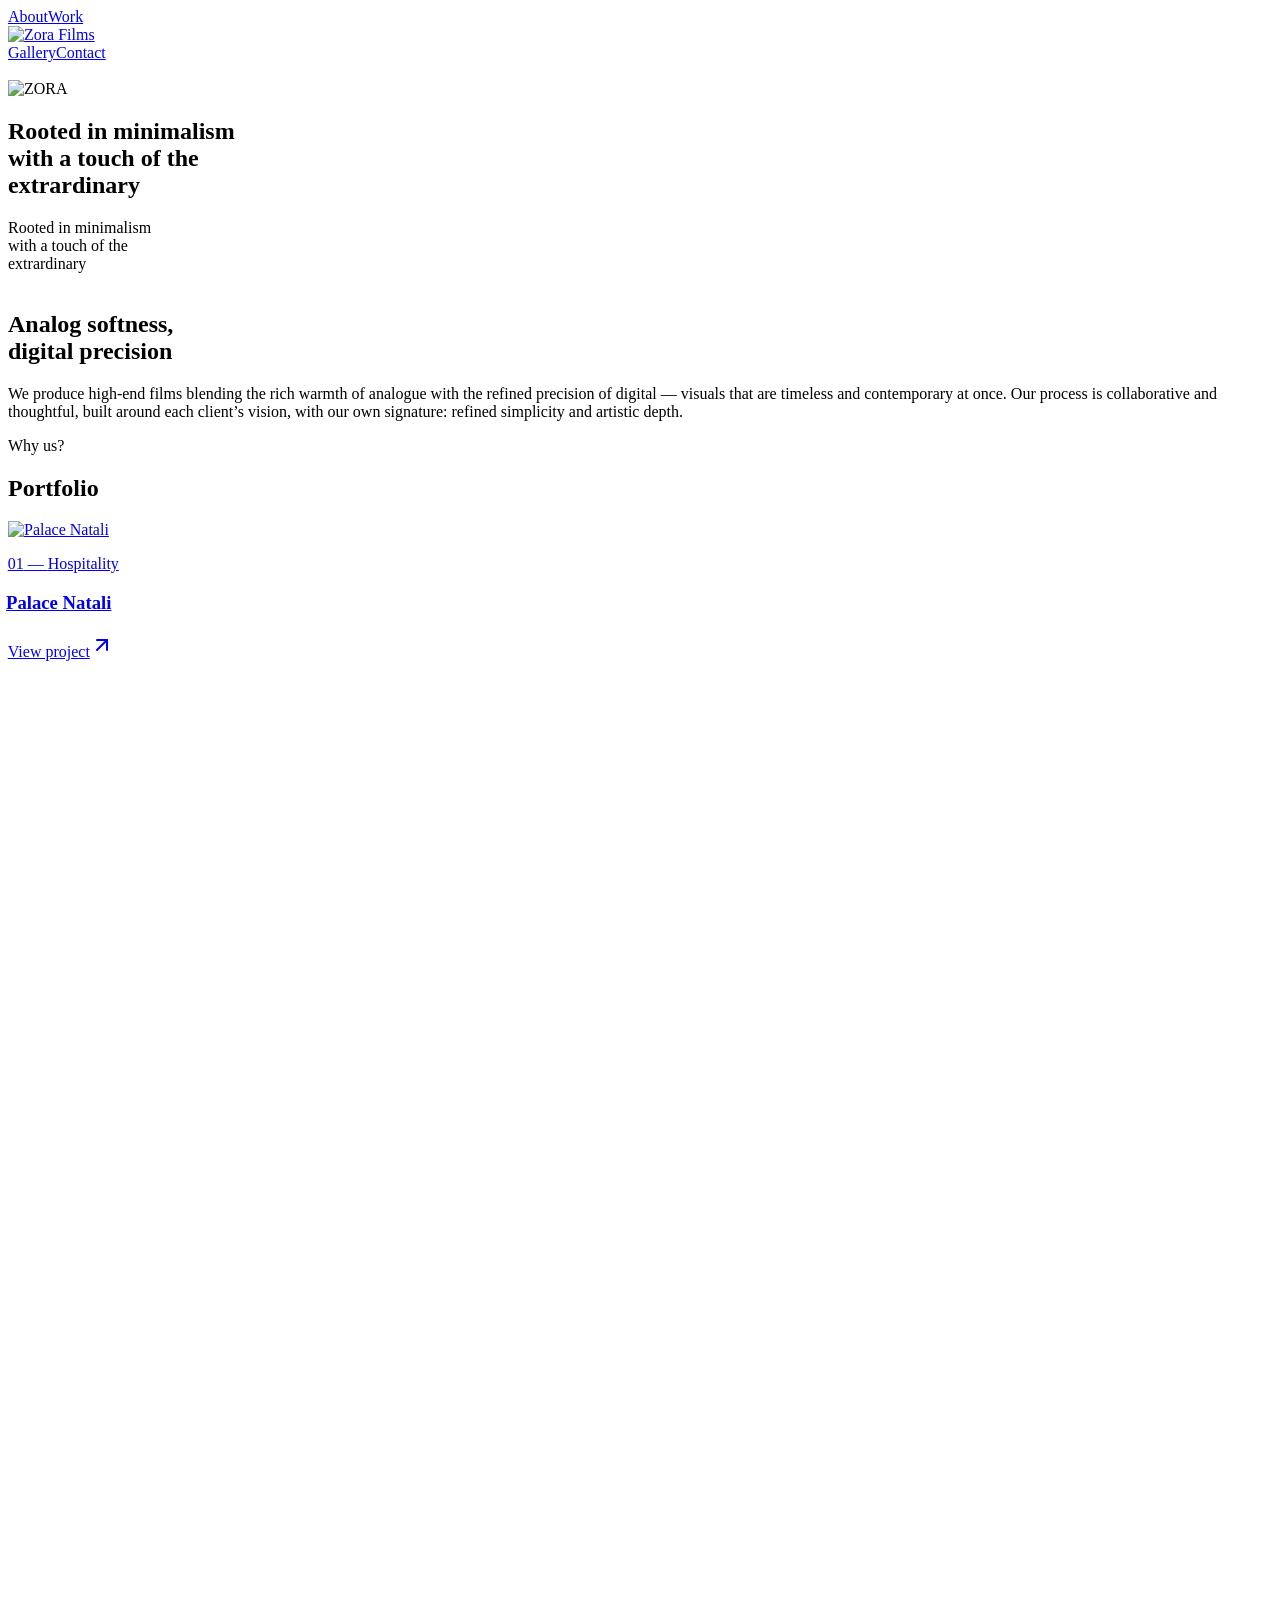
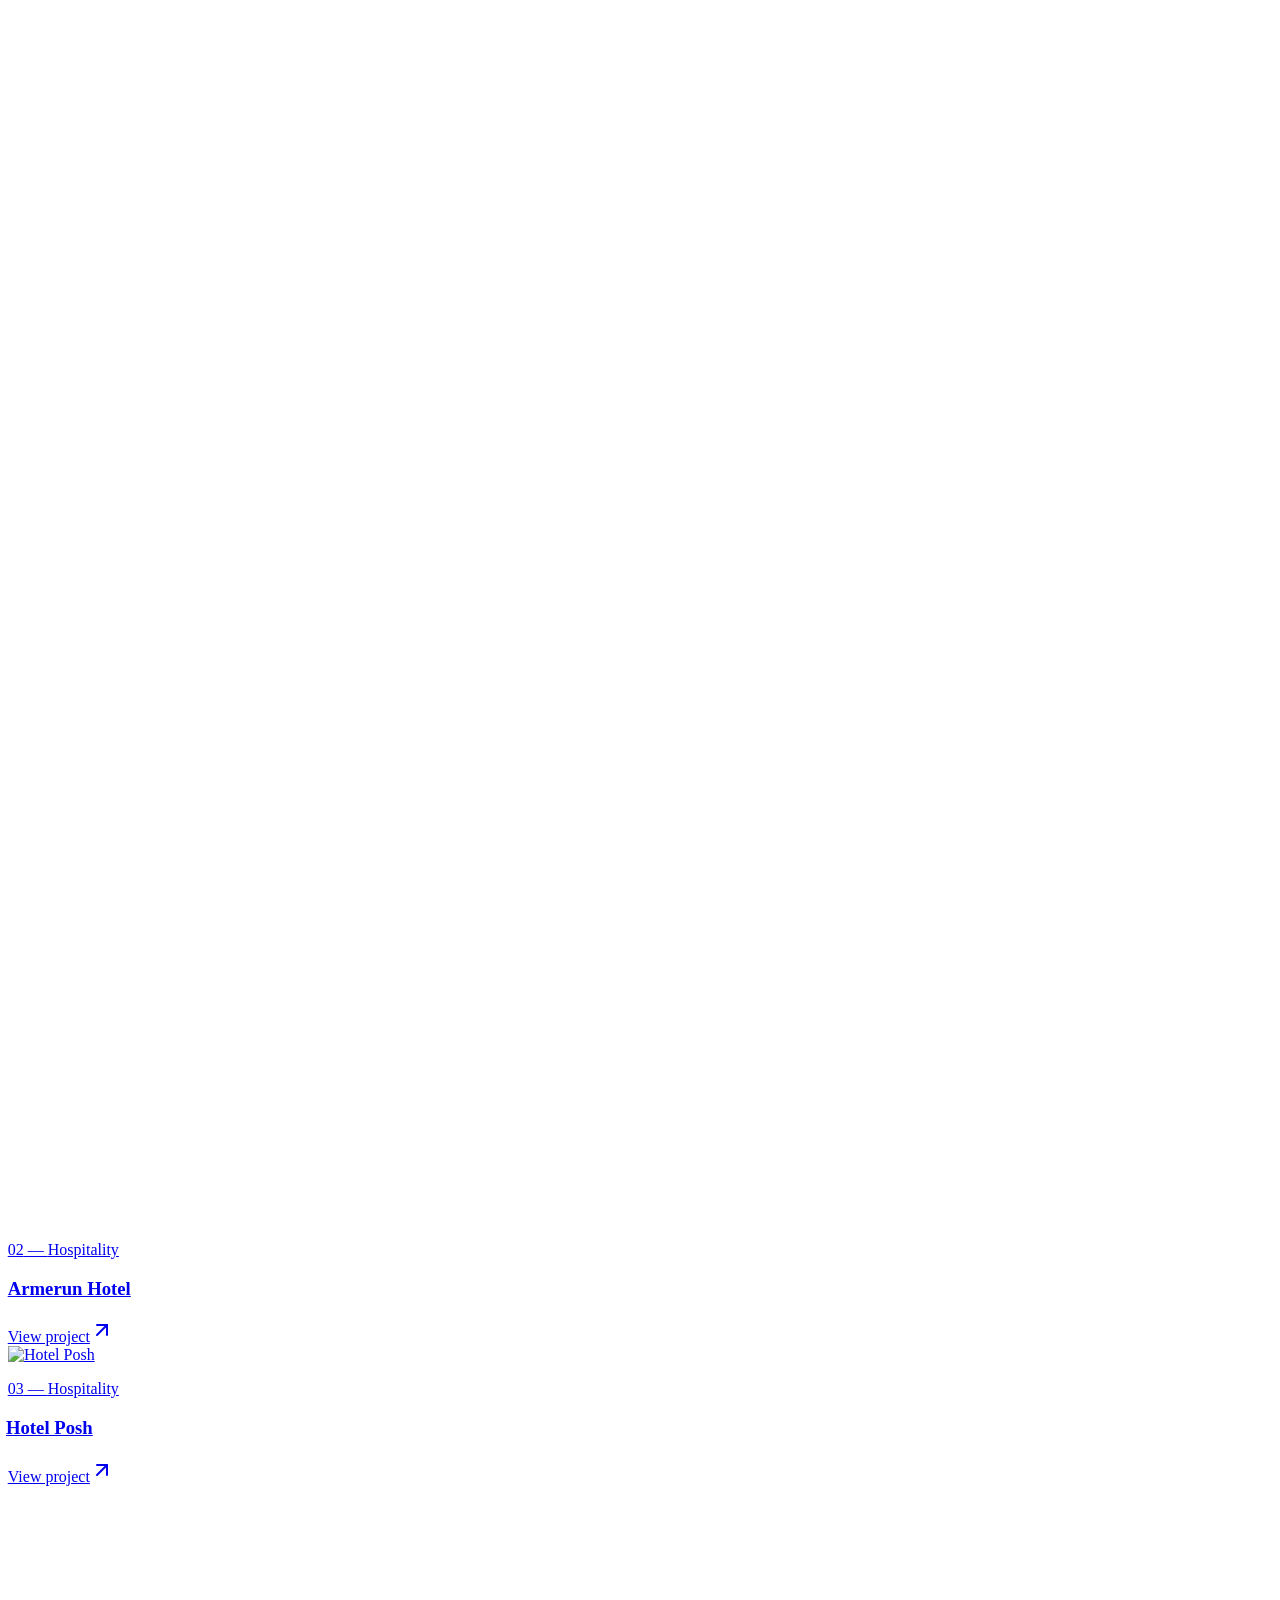
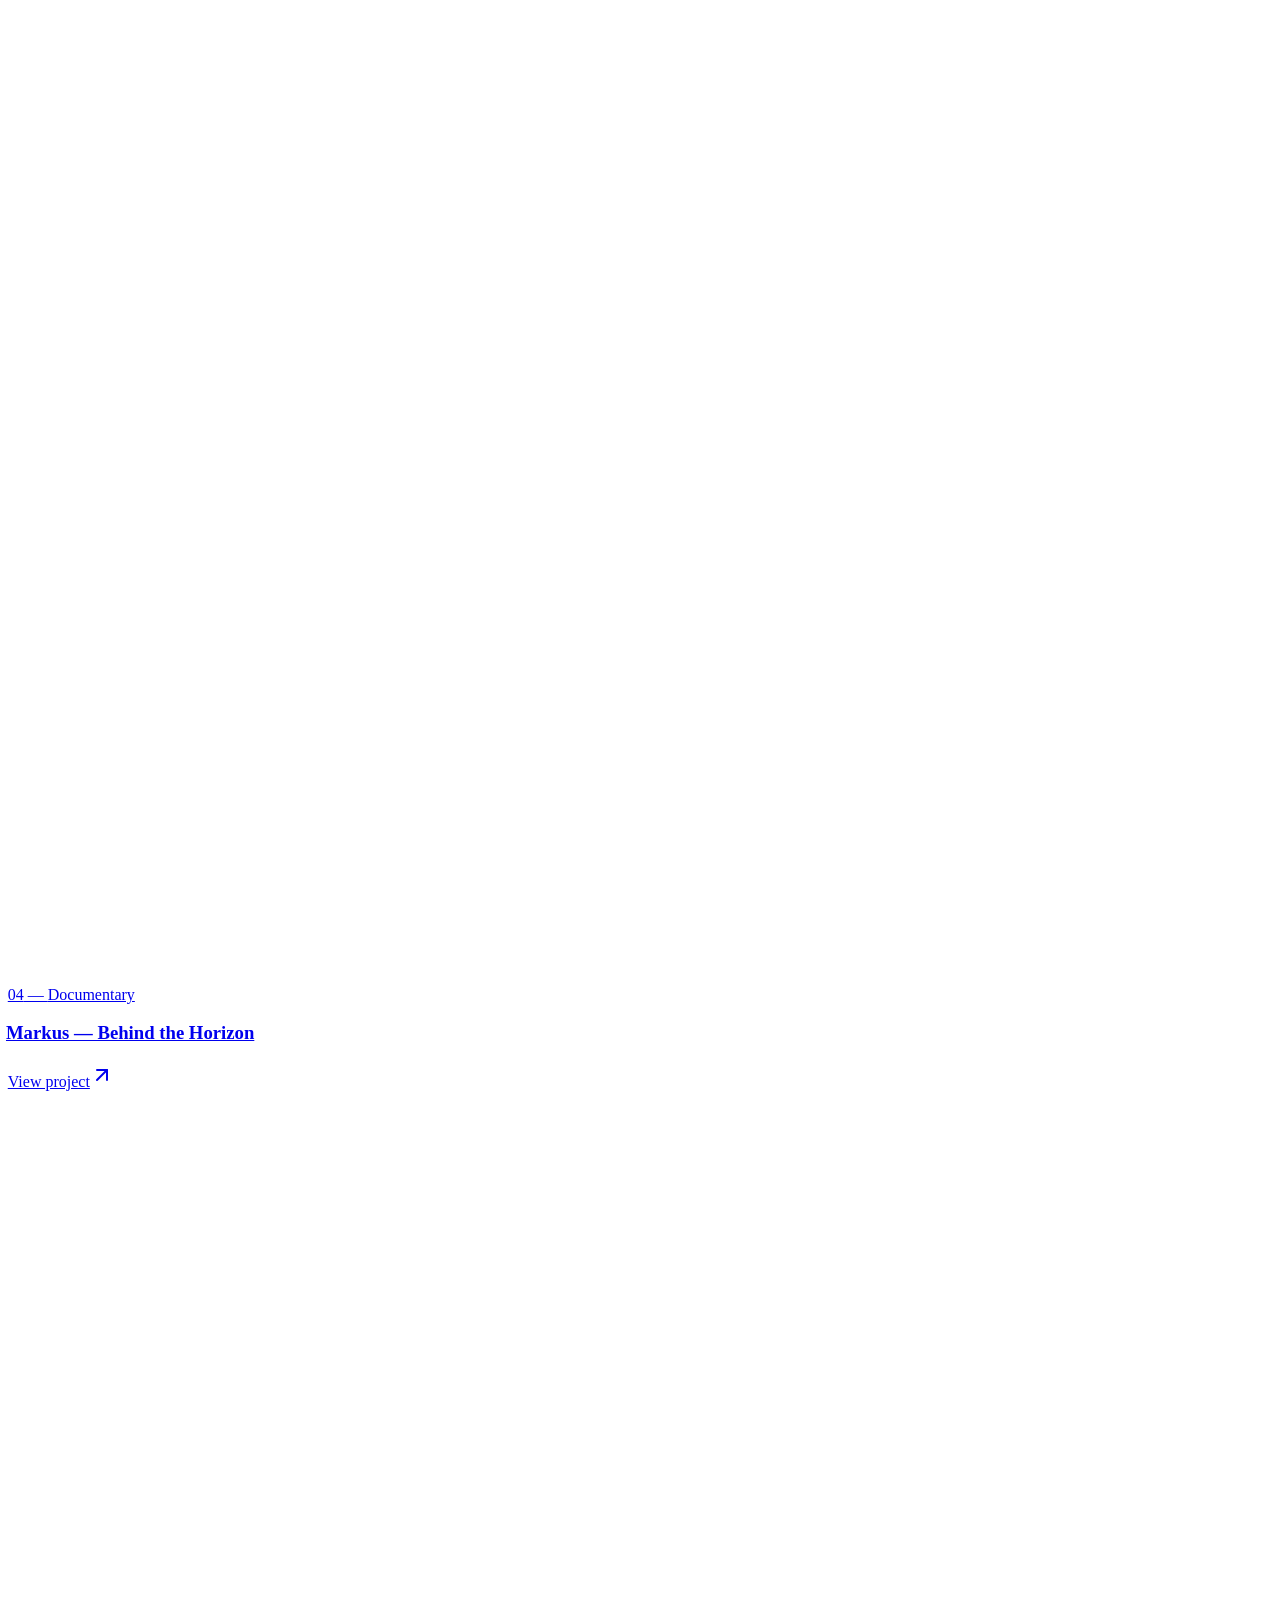
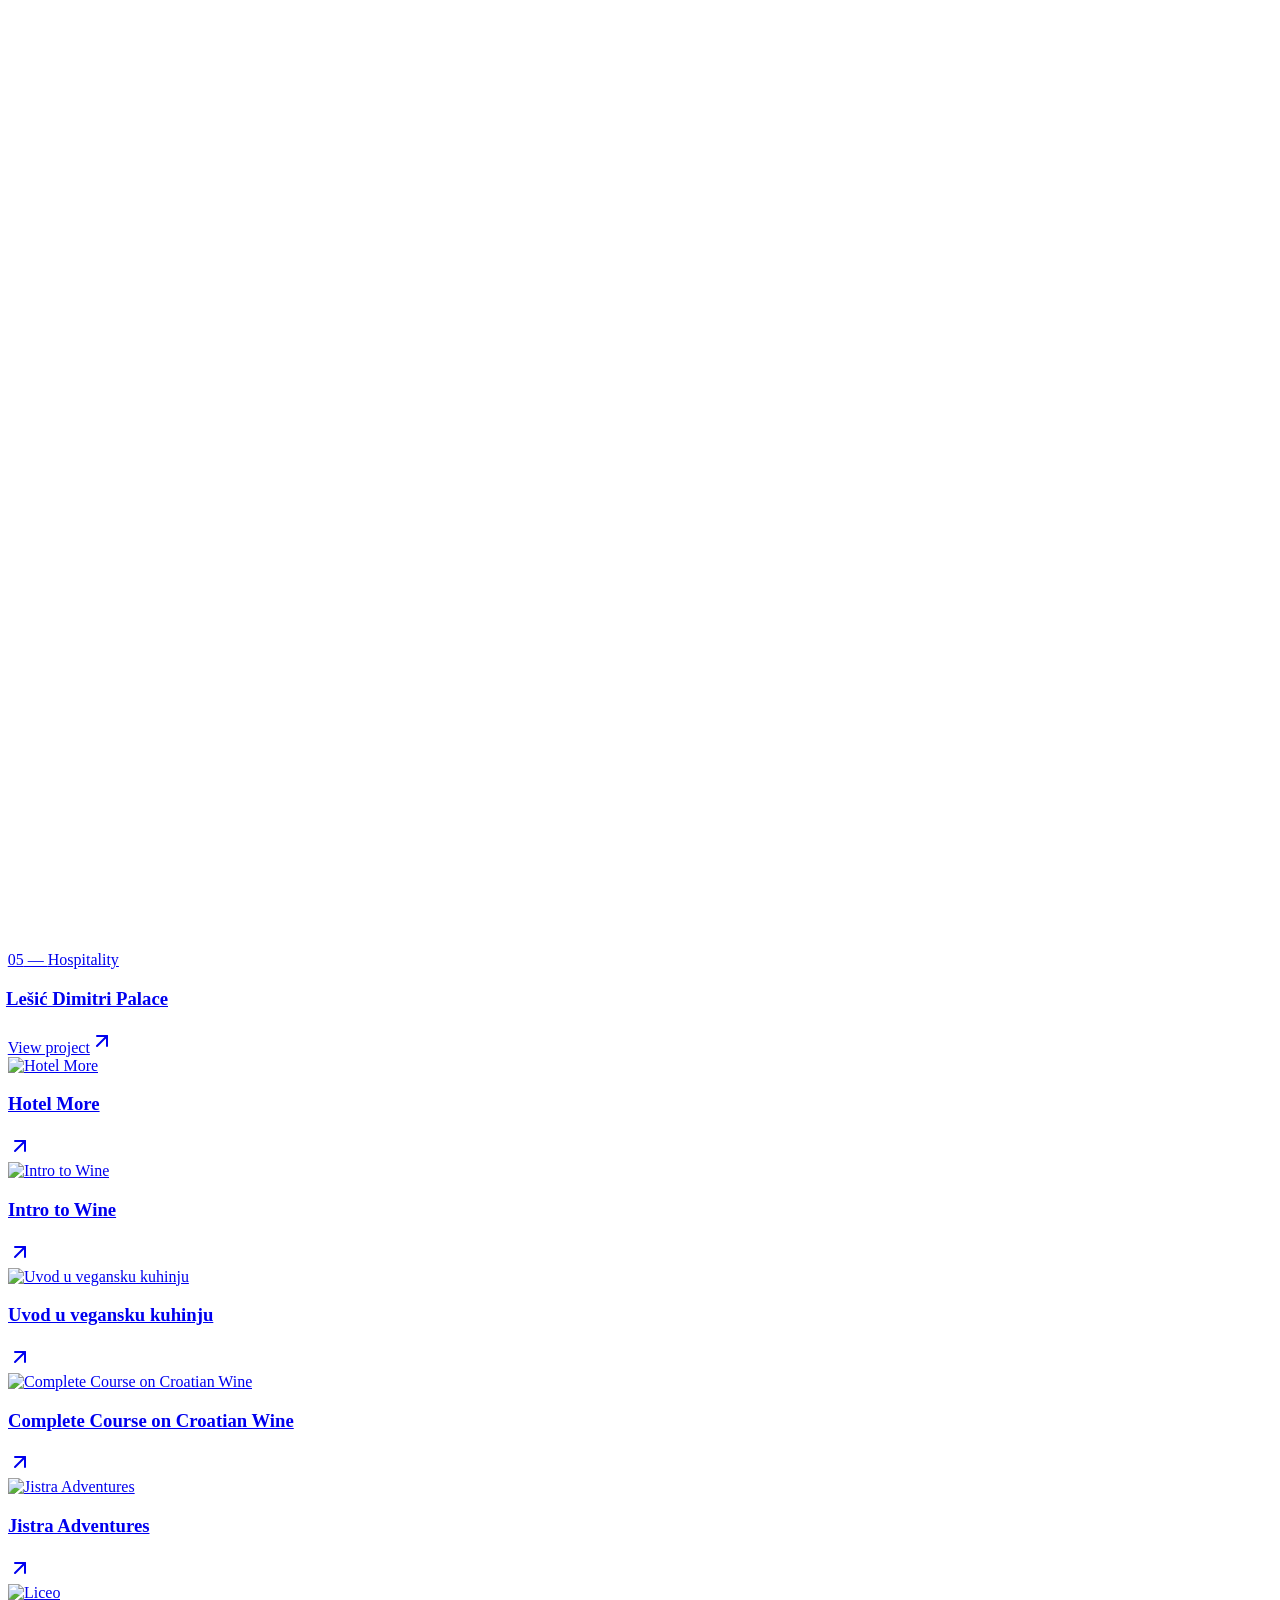
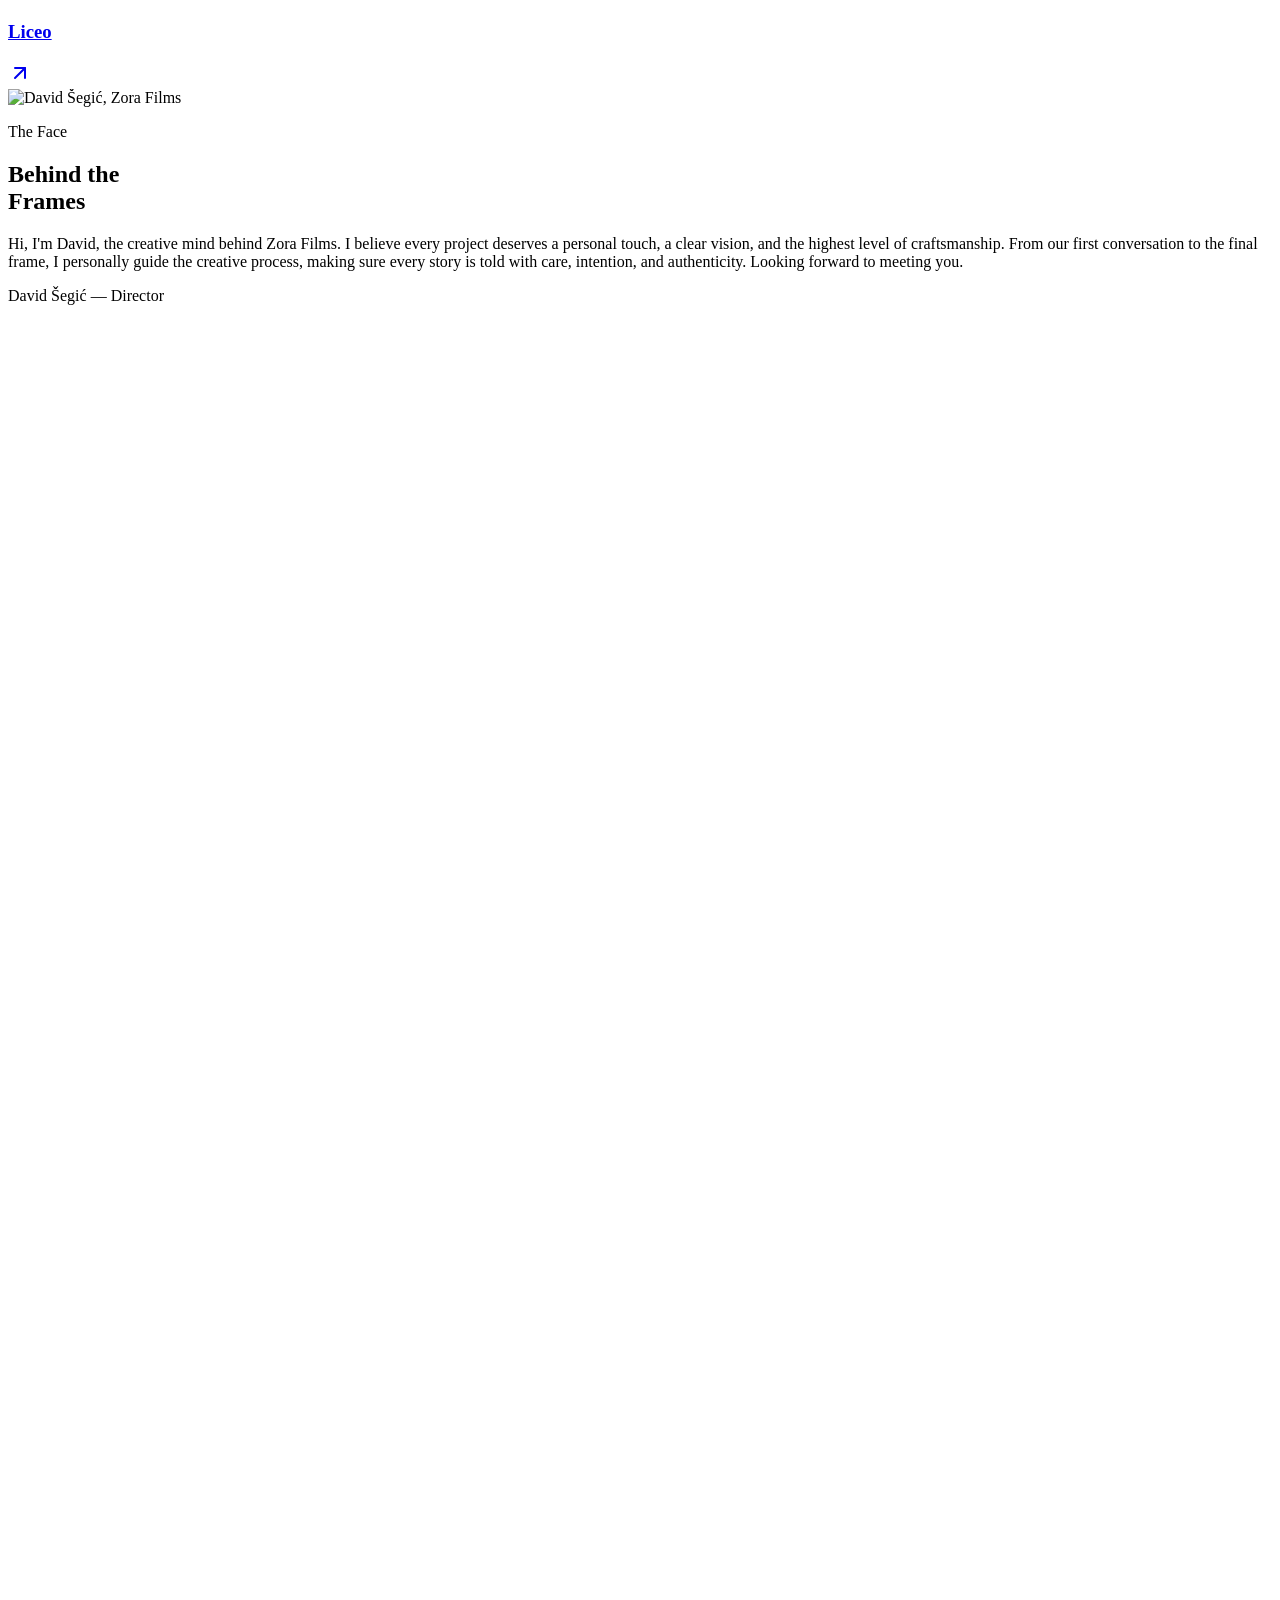
==== public/index.html @ 6ff969c3 "MAIN" ====
<!DOCTYPE html><html lang="en"><head><meta charSet="utf-8"/><meta name="viewport" content="width=device-width, initial-scale=1"/><link rel="preload" as="image" href="/__l5e/assets-v1/043a28cd-4c72-42e9-9d73-1227f06fe8d5/zora-header-white.png"/><link rel="preload" as="image" href="/__l5e/assets-v1/429a0e44-cd0d-4f5f-a1b0-f53f8fec934a/zora_logo.png"/><link rel="preload" as="image" href="/__l5e/assets-v1/d5f3be77-84b1-49bc-a140-047409dc03a3/zora-watercolor-organic.png"/><link rel="preload" as="image" href="/__l5e/assets-v1/b4ca124b-dca1-4c44-96a6-bed1b2c7dffc/zora-full-sign-color.png"/><link rel="preload" as="image" href="/__l5e/assets-v1/1b7b2678-19f3-49d9-bbd4-470418a08f8d/zora-full-sign-black.png"/><link rel="preload" as="image" href="/__l5e/assets-v1/0b4d0078-1e69-4b12-aa4b-9fe11e3af1f7/zora-footer-logotype.png"/><link rel="stylesheet" href="/assets/zora-fonts-9325a51c7449a1f8.css" data-precedence="default"/><link rel="stylesheet" href="/assets/styles-BLQhMgJb.css" data-precedence="default"/><title>Zora Films — Analog softness, digital precision</title><meta name="author" content="Zora Films"/><meta name="description" content="Author-led film production for hotels, brands and unique visions. Refined simplicity and artistic depth."/><meta property="og:title" content="Zora Films — Author-led film production"/><meta property="og:description" content="High-end films blending analogue warmth with digital precision."/><meta property="og:type" content="website"/><meta name="twitter:card" content="summary_large_image"/><link rel="modulepreload" href="/assets/index-R6-DTpV7.js"/><link rel="modulepreload" href="/assets/routes-ByVZ8rol.js"/><link rel="modulepreload" href="/assets/button-CcGEfUwC.js"/><link rel="modulepreload" href="/assets/zora-watercolor-organic.png.asset-DgexuaK6.js"/><link rel="modulepreload" href="/assets/optical-align-DhByIEUb.js"/><link rel="icon" href="/favicon.png" type="image/png"/></head><body><!--$--><div class="first-build-page" style="--water-url:url(/__l5e/assets-v1/d5f3be77-84b1-49bc-a140-047409dc03a3/zora-watercolor-organic.png);--paper-url:url(/assets/cotton-paper-BUVxKyEt.jpg)"><header class="site-header header-clear "><nav class="header-nav"><div class="flex gap-5 md:gap-10"><a href="/#about" class="nav-label">About</a><a href="/#work" class="nav-label">Work</a></div><a aria-label="Zora Films home" class="justify-self-center active" href="/" data-status="active" aria-current="page"><img src="/__l5e/assets-v1/043a28cd-4c72-42e9-9d73-1227f06fe8d5/zora-header-white.png" alt="Zora Films" class="header-symbol"/></a><div class="flex justify-end gap-5 md:gap-10"><a href="/#gallery" class="nav-label hidden sm:block">Gallery</a><a class="nav-label" href="/contact">Contact</a></div></nav></header><section class="showreel"><picture aria-hidden="true"><source media="(max-width: 767px)" srcSet="/__l5e/assets-v1/efc76c9b-03a4-467c-9652-3067902ce9ec/zora-showreel-mobile-poster.jpg"/><img src="/__l5e/assets-v1/2600952f-b972-4dc1-ab91-aef1c957e019/zora-showreel-poster.jpg" alt="" class="showreel-poster" fetchPriority="high"/></picture><div class="showreel-content fade-ui opacity-100"><img src="/__l5e/assets-v1/429a0e44-cd0d-4f5f-a1b0-f53f8fec934a/zora_logo.png" alt="ZORA" decoding="async"/></div></section><section class="statement"><div class="statement-copy"><h1 class="statement-title" aria-label="Rooted in minimalism with a touch of the extraordinary"><span>Rooted in minimalism</span><br/><span>with a touch of the</span><br/><span class="extraordinary">extra<span class="logo-letter" aria-hidden="true"><span class="statement-burst"><img src="/__l5e/assets-v1/d5f3be77-84b1-49bc-a140-047409dc03a3/zora-watercolor-organic.png" alt=""/></span><img class="logo-empty" src="/__l5e/assets-v1/043a28cd-4c72-42e9-9d73-1227f06fe8d5/zora-header-white.png" alt=""/><img class="logo-filled" src="/__l5e/assets-v1/b4ca124b-dca1-4c44-96a6-bed1b2c7dffc/zora-full-sign-color.png" alt=""/></span>rdinary</span></h1><div class="statement-title statement-light" aria-hidden="true"><span>Rooted in minimalism</span><br/><span>with a touch of the</span><br/><span class="extraordinary">extra<span class="logo-letter" aria-hidden="true"><span class="statement-burst"><img src="/__l5e/assets-v1/d5f3be77-84b1-49bc-a140-047409dc03a3/zora-watercolor-organic.png" alt=""/></span><img class="logo-empty" src="/__l5e/assets-v1/043a28cd-4c72-42e9-9d73-1227f06fe8d5/zora-header-white.png" alt=""/><img class="logo-filled" src="/__l5e/assets-v1/b4ca124b-dca1-4c44-96a6-bed1b2c7dffc/zora-full-sign-color.png" alt=""/></span>rdinary</span></div></div></section><section id="about" class="intro-section" data-water-section="true" data-wipe-up="true"><div class="intro-splatter-layer" aria-hidden="true"><img class="intro-portfolio-splatter" src="/__l5e/assets-v1/d5f3be77-84b1-49bc-a140-047409dc03a3/zora-watercolor-organic.png" alt=""/></div><div class="section-shell intro section-space"><div data-visible="false" class="reveal " style="transition-delay:0ms"><h2 class="section-title water-text" data-water-text="true">Analog softness,<br/>digital precision</h2></div><div data-visible="false" class="reveal " style="transition-delay:100ms"><p class="prose-zora water-text" data-water-text="true">We produce high-end films blending the rich warmth of analogue with the refined precision of digital — visuals that are timeless and contemporary at once. Our process is collaborative and thoughtful, built around each client’s vision, with our own signature: refined simplicity and artistic depth.</p></div></div></section><section id="work" class="section-shell section-space"><div data-visible="false" class="reveal mb-24 text-center" style="transition-delay:0ms"><div class="title-pair"><p class="title-pair-small">Why us?</p><h2 class="title-pair-large">Portfolio</h2></div></div><div class="featured-work"><div data-visible="false" class="reveal " style="transition-delay:0ms"><a class="featured-project group " href="/work/palace-natali"><div class="work-image"><img alt="Palace Natali" loading="lazy" src="/__l5e/assets-v1/b387fcca-a379-4a08-b367-2b39bf411ffd/cover-natali.jpg" decoding="async"/></div><div class="featured-caption"><p class="eyebrow" style="margin-left:-0.016em">01<!-- --> — <!-- -->Hospitality</p><h3 class="display mt-4 project-title" style="margin-left:-0.109em">Palace Natali</h3><span class="eyebrow mt-6 inline-flex items-center gap-3" style="margin-left:-0.016em">View project<svg xmlns="http://www.w3.org/2000/svg" width="24" height="24" viewBox="0 0 24 24" fill="none" stroke="currentColor" stroke-width="2" stroke-linecap="round" stroke-linejoin="round" class="lucide lucide-arrow-up-right h-4 w-4" aria-hidden="true"><path d="M7 7h10v10"></path><path d="M7 17 17 7"></path></svg></span></div></a></div><div data-visible="false" class="reveal " style="transition-delay:0ms"><a class="featured-project group featured-project-reverse" href="/work/armerun"><div class="work-image"><img alt="Armerun Hotel" loading="lazy" src="/__l5e/assets-v1/1cc4d6b3-b0eb-45bc-b8f2-2022986530f1/armerun-thumb.jpg" srcSet="/__l5e/assets-v1/e4dce9fc-7d58-4724-b530-c06661a18c85/armerun-thumb-640.webp 640w, /__l5e/assets-v1/299a5e42-2daf-4526-967f-cf7df6f4fb70/armerun-thumb-1280.webp 1280w, /__l5e/assets-v1/1cc4d6b3-b0eb-45bc-b8f2-2022986530f1/armerun-thumb.jpg 3840w" sizes="(max-width: 767px) calc(100vw - 48px), (max-width: 1500px) 62vw, 870px" width="3840" height="2160" decoding="async"/></div><div class="featured-caption"><p class="eyebrow" style="margin-left:-0.016em">02<!-- --> — <!-- -->Hospitality</p><h3 class="display mt-4 project-title" style="margin-left:-0.016em">Armerun Hotel</h3><span class="eyebrow mt-6 inline-flex items-center gap-3" style="margin-left:-0.016em">View project<svg xmlns="http://www.w3.org/2000/svg" width="24" height="24" viewBox="0 0 24 24" fill="none" stroke="currentColor" stroke-width="2" stroke-linecap="round" stroke-linejoin="round" class="lucide lucide-arrow-up-right h-4 w-4" aria-hidden="true"><path d="M7 7h10v10"></path><path d="M7 17 17 7"></path></svg></span></div></a></div><div data-visible="false" class="reveal " style="transition-delay:0ms"><a class="featured-project group " href="/work/hotel-posh"><div class="work-image"><img alt="Hotel Posh" loading="lazy" src="/__l5e/assets-v1/728d92a5-6208-4b9a-a335-fe17fc0fcaec/cover-posh.jpg" decoding="async"/></div><div class="featured-caption"><p class="eyebrow" style="margin-left:-0.016em">03<!-- --> — <!-- -->Hospitality</p><h3 class="display mt-4 project-title" style="margin-left:-0.109em">Hotel Posh</h3><span class="eyebrow mt-6 inline-flex items-center gap-3" style="margin-left:-0.016em">View project<svg xmlns="http://www.w3.org/2000/svg" width="24" height="24" viewBox="0 0 24 24" fill="none" stroke="currentColor" stroke-width="2" stroke-linecap="round" stroke-linejoin="round" class="lucide lucide-arrow-up-right h-4 w-4" aria-hidden="true"><path d="M7 7h10v10"></path><path d="M7 17 17 7"></path></svg></span></div></a></div><div data-visible="false" class="reveal " style="transition-delay:0ms"><a class="featured-project group featured-project-reverse" href="/work/markus-behind-the-horizon"><div class="work-image"><img alt="Markus — Behind the Horizon" loading="lazy" src="/__l5e/assets-v1/fdf5b8c7-65d6-4c8d-9264-3f5e69af89fe/cover-markus.jpg" srcSet="/__l5e/assets-v1/2af76234-0e44-4d01-a24a-daed9f02da7b/cover-markus-640.webp 640w, /__l5e/assets-v1/fdf5b8c7-65d6-4c8d-9264-3f5e69af89fe/cover-markus.jpg 1920w" sizes="(max-width: 767px) calc(100vw - 48px), (max-width: 1500px) 62vw, 870px" width="1920" height="1080" decoding="async"/></div><div class="featured-caption"><p class="eyebrow" style="margin-left:-0.016em">04<!-- --> — <!-- -->Documentary</p><h3 class="display mt-4 project-title" style="margin-left:-0.109em">Markus — Behind the Horizon</h3><span class="eyebrow mt-6 inline-flex items-center gap-3" style="margin-left:-0.016em">View project<svg xmlns="http://www.w3.org/2000/svg" width="24" height="24" viewBox="0 0 24 24" fill="none" stroke="currentColor" stroke-width="2" stroke-linecap="round" stroke-linejoin="round" class="lucide lucide-arrow-up-right h-4 w-4" aria-hidden="true"><path d="M7 7h10v10"></path><path d="M7 17 17 7"></path></svg></span></div></a></div><div data-visible="false" class="reveal " style="transition-delay:0ms"><a class="featured-project group " href="/work/lesic-dimitri-palace"><div class="work-image"><img alt="Lešić Dimitri Palace" loading="lazy" src="/__l5e/assets-v1/067447d0-dc63-4c6f-81f6-013d8174eba2/ld-palace-thumb.jpg" srcSet="/__l5e/assets-v1/5dce8047-d11d-4dec-9cd6-ed68cdda4c6a/ld-palace-thumb-640.webp 640w, /__l5e/assets-v1/067447d0-dc63-4c6f-81f6-013d8174eba2/ld-palace-thumb.jpg 2560w" sizes="(max-width: 767px) calc(100vw - 48px), (max-width: 1500px) 62vw, 870px" width="2560" height="1440" decoding="async"/></div><div class="featured-caption"><p class="eyebrow" style="margin-left:-0.016em">05<!-- --> — <!-- -->Hospitality</p><h3 class="display mt-4 project-title" style="margin-left:-0.109em">Lešić Dimitri Palace</h3><span class="eyebrow mt-6 inline-flex items-center gap-3" style="margin-left:-0.016em">View project<svg xmlns="http://www.w3.org/2000/svg" width="24" height="24" viewBox="0 0 24 24" fill="none" stroke="currentColor" stroke-width="2" stroke-linecap="round" stroke-linejoin="round" class="lucide lucide-arrow-up-right h-4 w-4" aria-hidden="true"><path d="M7 7h10v10"></path><path d="M7 17 17 7"></path></svg></span></div></a></div></div><div class="remaining-work"><div class="film-carousel" role="region" tabindex="0" aria-label="Remaining films"><div class="film-track"><div class="work-slide"><a class="remaining-project" href="/work/hotel-more"><div class="work-image"><img alt="Hotel More" loading="lazy" src="/__l5e/assets-v1/46de3e6b-f15c-42de-ba0e-f14affb6cc58/cover-more.jpg" decoding="async"/></div><div class="work-caption"><h3 class="display">Hotel More</h3><svg xmlns="http://www.w3.org/2000/svg" width="24" height="24" viewBox="0 0 24 24" fill="none" stroke="currentColor" stroke-width="2" stroke-linecap="round" stroke-linejoin="round" class="lucide lucide-arrow-up-right h-4 w-4" aria-hidden="true"><path d="M7 7h10v10"></path><path d="M7 17 17 7"></path></svg></div></a></div><div class="work-slide"><a class="remaining-project" href="/work/intro-to-wine"><div class="work-image"><img alt="Intro to Wine" loading="lazy" src="/__l5e/assets-v1/70cbcfab-1ff3-4c7a-bd65-cc6a66d000a8/cover-intro-wine.jpg" decoding="async"/></div><div class="work-caption"><h3 class="display">Intro to Wine</h3><svg xmlns="http://www.w3.org/2000/svg" width="24" height="24" viewBox="0 0 24 24" fill="none" stroke="currentColor" stroke-width="2" stroke-linecap="round" stroke-linejoin="round" class="lucide lucide-arrow-up-right h-4 w-4" aria-hidden="true"><path d="M7 7h10v10"></path><path d="M7 17 17 7"></path></svg></div></a></div><div class="work-slide"><a class="remaining-project" href="/work/vegan-kitchen"><div class="work-image"><img alt="Uvod u vegansku kuhinju" loading="lazy" src="/__l5e/assets-v1/1258959a-a757-4cd9-a2d6-49d9dea20948/cover-vegan.jpg" srcSet="/__l5e/assets-v1/d398e90d-5169-4db9-be8d-39cd096801ee/cover-vegan-640.webp 640w, /__l5e/assets-v1/1258959a-a757-4cd9-a2d6-49d9dea20948/cover-vegan.jpg 1920w" sizes="(max-width: 767px) 82vw, (max-width: 1500px) 31vw, 460px" width="1920" height="1080" decoding="async"/></div><div class="work-caption"><h3 class="display">Uvod u vegansku kuhinju</h3><svg xmlns="http://www.w3.org/2000/svg" width="24" height="24" viewBox="0 0 24 24" fill="none" stroke="currentColor" stroke-width="2" stroke-linecap="round" stroke-linejoin="round" class="lucide lucide-arrow-up-right h-4 w-4" aria-hidden="true"><path d="M7 7h10v10"></path><path d="M7 17 17 7"></path></svg></div></a></div><div class="work-slide"><a class="remaining-project" href="/work/croatian-wine"><div class="work-image"><img alt="Complete Course on Croatian Wine" loading="lazy" src="/__l5e/assets-v1/95ac1af5-e624-4cb0-9418-108d2dd94df0/cover-croatian-wine.jpg" decoding="async"/></div><div class="work-caption"><h3 class="display">Complete Course on Croatian Wine</h3><svg xmlns="http://www.w3.org/2000/svg" width="24" height="24" viewBox="0 0 24 24" fill="none" stroke="currentColor" stroke-width="2" stroke-linecap="round" stroke-linejoin="round" class="lucide lucide-arrow-up-right h-4 w-4" aria-hidden="true"><path d="M7 7h10v10"></path><path d="M7 17 17 7"></path></svg></div></a></div><div class="work-slide"><a class="remaining-project" href="/work/jistra-adventures"><div class="work-image"><img alt="Jistra Adventures" loading="lazy" src="/__l5e/assets-v1/47a23c2c-3368-4e97-9384-7cc193b06402/cover-jistra.jpg" decoding="async"/></div><div class="work-caption"><h3 class="display">Jistra Adventures</h3><svg xmlns="http://www.w3.org/2000/svg" width="24" height="24" viewBox="0 0 24 24" fill="none" stroke="currentColor" stroke-width="2" stroke-linecap="round" stroke-linejoin="round" class="lucide lucide-arrow-up-right h-4 w-4" aria-hidden="true"><path d="M7 7h10v10"></path><path d="M7 17 17 7"></path></svg></div></a></div><div class="work-slide"><a class="remaining-project" href="/work/liceo"><div class="work-image"><img alt="Liceo" loading="lazy" src="/__l5e/assets-v1/ec530a08-8698-4aa8-a055-38944abbd037/cover-liceo.jpg" srcSet="/__l5e/assets-v1/3a289c61-d6e9-49f3-ba3a-119a8408e5c6/cover-liceo-640.webp 640w, /__l5e/assets-v1/ec530a08-8698-4aa8-a055-38944abbd037/cover-liceo.jpg 3840w" sizes="(max-width: 767px) 82vw, (max-width: 1500px) 31vw, 460px" width="3840" height="2160" decoding="async"/></div><div class="work-caption"><h3 class="display">Liceo</h3><svg xmlns="http://www.w3.org/2000/svg" width="24" height="24" viewBox="0 0 24 24" fill="none" stroke="currentColor" stroke-width="2" stroke-linecap="round" stroke-linejoin="round" class="lucide lucide-arrow-up-right h-4 w-4" aria-hidden="true"><path d="M7 7h10v10"></path><path d="M7 17 17 7"></path></svg></div></a></div></div></div></div></section><section id="team" class="section-shell team section-space"><div data-visible="false" class="reveal " style="transition-delay:0ms"><div class="team-photo-crop"><img alt="David Šegić, Zora Films" class="team-photo" loading="lazy" src="/__l5e/assets-v1/bcedef21-09ef-4280-b01b-ca425b43ff06/david-segic-profile.jpg" decoding="async"/></div></div><div data-visible="false" class="reveal " style="transition-delay:0ms"><div class="title-pair team-title-pair team-face-pair"><p class="title-pair-small">The Face</p><h2 class="title-pair-large">Behind the<br/>Frames</h2></div><p class="prose-zora">Hi, I&#x27;m David, the creative mind behind Zora Films. I believe every project deserves a personal touch, a clear vision, and the highest level of craftsmanship. From our first conversation to the final frame, I personally guide the creative process, making sure every story is told with care, intention, and authenticity. Looking forward to meeting you.</p><p class="eyebrow team-signature">David Šegić — Director</p></div></section><section id="gallery" class="gallery-section"><div class="mobile-clip-gallery"><div class="mosaic clip-mosaic"><div class="mosaic-cell"><video poster="/__l5e/assets-v1/ac163cd5-e7ec-464d-abb0-d924ad6a49cb/gallery-night-picnic.jpg" aria-label="night picnic" autoPlay="" muted="" loop="" playsInline="" preload="none" width="1280" height="720"></video></div><div class="mosaic-cell"><video poster="/__l5e/assets-v1/67432d0c-84f0-4dbf-9de8-a59614f3ea55/gallery-wine-bottle.jpg" aria-label="wine bottle" autoPlay="" muted="" loop="" playsInline="" preload="none" width="1280" height="720"></video></div><div class="mosaic-cell"><video poster="/__l5e/assets-v1/f8581bc7-af13-4962-b9eb-42e934374013/gallery-bar-pour.jpg" aria-label="bar pour" autoPlay="" muted="" loop="" playsInline="" preload="none" width="1280" height="720"></video></div><div class="mosaic-cell"><video poster="/__l5e/assets-v1/8082dd62-d868-44ff-9d7b-bc5fd32ef941/gallery-curtains.jpg" aria-label="curtains" autoPlay="" muted="" loop="" playsInline="" preload="none" width="1280" height="720"></video></div><div class="mosaic-cell"><video poster="/__l5e/assets-v1/e37185f7-a942-4364-b9ea-3d0c0378d9b0/gallery-bed-rest.jpg" aria-label="bed rest" autoPlay="" muted="" loop="" playsInline="" preload="none" width="1280" height="720"></video></div><div class="mosaic-cell"><video poster="/__l5e/assets-v1/336b7b8e-cfb4-4675-89e4-d079ed08ab05/gallery-posh-terrace.jpg" aria-label="posh terrace" autoPlay="" muted="" loop="" playsInline="" preload="none" width="1280" height="720"></video></div><div class="mosaic-cell"><video poster="/__l5e/assets-v1/c39c965d-77a8-4987-8ab1-b6ddbcc47c48/gallery-breakfast.jpg" aria-label="breakfast" autoPlay="" muted="" loop="" playsInline="" preload="none" width="1280" height="720"></video></div><div class="mosaic-cell"><video poster="/__l5e/assets-v1/6dda1c78-cdbd-41ae-81f4-cb7972623c2d/gallery-aerial-boat.jpg" aria-label="aerial boat" autoPlay="" muted="" loop="" playsInline="" preload="none" width="1280" height="720"></video></div></div></div><div class="desktop-editorial-gallery section-shell"><div class="editorial-photo-lead"><figure><video poster="/__l5e/assets-v1/ac163cd5-e7ec-464d-abb0-d924ad6a49cb/gallery-night-picnic.jpg" aria-label="night picnic" autoPlay="" muted="" loop="" playsInline="" preload="none" width="1280" height="720"></video></figure><div><figure><video poster="/__l5e/assets-v1/67432d0c-84f0-4dbf-9de8-a59614f3ea55/gallery-wine-bottle.jpg" aria-label="wine bottle" autoPlay="" muted="" loop="" playsInline="" preload="none" width="1280" height="720"></video></figure><figure><video poster="/__l5e/assets-v1/f8581bc7-af13-4962-b9eb-42e934374013/gallery-bar-pour.jpg" aria-label="bar pour" autoPlay="" muted="" loop="" playsInline="" preload="none" width="1280" height="720"></video></figure></div></div><div class="editorial-photo-row"><figure><video poster="/__l5e/assets-v1/8082dd62-d868-44ff-9d7b-bc5fd32ef941/gallery-curtains.jpg" aria-label="curtains" autoPlay="" muted="" loop="" playsInline="" preload="none" width="1280" height="720"></video></figure><figure><video poster="/__l5e/assets-v1/e37185f7-a942-4364-b9ea-3d0c0378d9b0/gallery-bed-rest.jpg" aria-label="bed rest" autoPlay="" muted="" loop="" playsInline="" preload="none" width="1280" height="720"></video></figure><figure><video poster="/__l5e/assets-v1/336b7b8e-cfb4-4675-89e4-d079ed08ab05/gallery-posh-terrace.jpg" aria-label="posh terrace" autoPlay="" muted="" loop="" playsInline="" preload="none" width="1280" height="720"></video></figure></div><div class="editorial-photo-row"><figure><video poster="/__l5e/assets-v1/c39c965d-77a8-4987-8ab1-b6ddbcc47c48/gallery-breakfast.jpg" aria-label="breakfast" autoPlay="" muted="" loop="" playsInline="" preload="none" width="1280" height="720"></video></figure><figure><video poster="/__l5e/assets-v1/6dda1c78-cdbd-41ae-81f4-cb7972623c2d/gallery-aerial-boat.jpg" aria-label="aerial boat" autoPlay="" muted="" loop="" playsInline="" preload="none" width="1280" height="720"></video></figure></div></div></section><section class="section-shell section-space service-section"><div class="title-pair mb-16"><p class="title-pair-small">This is</p><h2 class="title-pair-large">What we do</h2></div><div class="services"><div data-visible="false" class="reveal service" style="transition-delay:0ms"><div class="service-art service-art-tvc" aria-hidden="true"><svg class="service-icon" viewBox="0 0 24 24" fill="none" stroke="currentColor" stroke-width="1.4" stroke-linecap="round" stroke-linejoin="round" aria-hidden="true"><path d="M6 3v8m12-8v8M6 4h12v5H6M4 11v4h16v-4M6 15l12 6m0-6L6 21"></path></svg></div><h3 class="display text-xl mb-6">TVC</h3><p class="prose-zora">Cinematic, story-driven ads that leave a lasting impact.</p></div><div data-visible="false" class="reveal service" style="transition-delay:0ms"><div class="service-art service-art-promotional" aria-hidden="true"><svg xmlns="http://www.w3.org/2000/svg" width="24" height="24" viewBox="0 0 24 24" fill="none" stroke="currentColor" stroke-width="1.4" stroke-linecap="round" stroke-linejoin="round" class="lucide lucide-camera service-icon" aria-hidden="true"><path d="M13.997 4a2 2 0 0 1 1.76 1.05l.486.9A2 2 0 0 0 18.003 7H20a2 2 0 0 1 2 2v9a2 2 0 0 1-2 2H4a2 2 0 0 1-2-2V9a2 2 0 0 1 2-2h1.997a2 2 0 0 0 1.759-1.048l.489-.904A2 2 0 0 1 10.004 4z"></path><circle cx="12" cy="13" r="3"></circle></svg></div><h3 class="display text-xl mb-6">Promotional</h3><p class="prose-zora">Stylish, atmospheric visuals that show your space or brand in its best light.</p></div><div data-visible="false" class="reveal service" style="transition-delay:0ms"><div class="service-art service-art-corporate" aria-hidden="true"><svg xmlns="http://www.w3.org/2000/svg" width="24" height="24" viewBox="0 0 24 24" fill="none" stroke="currentColor" stroke-width="1.4" stroke-linecap="round" stroke-linejoin="round" class="lucide lucide-glasses service-icon" aria-hidden="true"><circle cx="6" cy="15" r="4"></circle><circle cx="18" cy="15" r="4"></circle><path d="M14 15a2 2 0 0 0-2-2 2 2 0 0 0-2 2"></path><path d="M2.5 13 5 7c.7-1.3 1.4-2 3-2"></path><path d="M21.5 13 19 7c-.7-1.3-1.5-2-3-2"></path></svg></div><h3 class="display text-xl mb-6">Corporate</h3><p class="prose-zora">A deep dive into your brand, revealing its essence and story with authenticity.</p></div><div data-visible="false" class="reveal service" style="transition-delay:0ms"><div class="service-art service-art-custom" aria-hidden="true"><span class="service-icon service-sign custom-sign-water" data-water-fill="true"><img class="custom-sign-burst" src="/__l5e/assets-v1/d5f3be77-84b1-49bc-a140-047409dc03a3/zora-watercolor-organic.png" alt=""/><span class="custom-sign-layers"><img class="custom-sign-outline" src="/__l5e/assets-v1/1b7b2678-19f3-49d9-bbd4-470418a08f8d/zora-full-sign-black.png" alt=""/><img class="custom-sign-fill" src="/__l5e/assets-v1/b4ca124b-dca1-4c44-96a6-bed1b2c7dffc/zora-full-sign-color.png" alt=""/></span></span></div><h3 class="display text-xl mb-6">Custom</h3><p class="prose-zora">Unbounded creativity for unique visions — whatever you imagine, we bring to life.</p></div></div></section><section class="client-grid-section" aria-label="Trusted by"><div class="client-logo-rows"><div class="film-carousel" role="region" tabindex="0" aria-label="Client logos — row 1"><div class="film-track"><div class="client-slide" style="--client-logo-height:40px"><img src="/__l5e/assets-v1/03456448-f838-4374-a9dd-c2caeafe32d3/client-logo-natali.png" alt="Palace Natali" loading="lazy"/></div><div class="client-slide" style="--client-logo-height:44px"><img src="/__l5e/assets-v1/aeae468b-5713-45e7-bd06-7dfb48ad1fa1/client-logo-armerun.png" alt="Armerun Hotel Collection" loading="lazy"/></div><div class="client-slide" style="--client-logo-height:54px"><img src="/__l5e/assets-v1/2caa2a8c-0b40-4bd5-a06a-7d594f8ea147/client-logo-posh.png" alt="Posh All Suites Hotel" loading="lazy"/></div><div class="client-slide" style="--client-logo-height:62px"><img src="/__l5e/assets-v1/9e8d513c-bdc4-458b-b3b4-82806c54245c/client-logo-ldpalace.png" alt="Lešić Dimitri Palace" loading="lazy"/></div><div class="client-slide" style="--client-logo-height:46px"><img src="/__l5e/assets-v1/98877f2b-bf45-4598-9ba1-1bb2a09d6f0a/client-logo-more.png" alt="Hotel More" loading="lazy"/></div><div class="client-slide" style="--client-logo-height:40px"><img src="/__l5e/assets-v1/03456448-f838-4374-a9dd-c2caeafe32d3/client-logo-natali.png" alt="Palace Natali" loading="lazy"/></div><div class="client-slide" style="--client-logo-height:44px"><img src="/__l5e/assets-v1/aeae468b-5713-45e7-bd06-7dfb48ad1fa1/client-logo-armerun.png" alt="Armerun Hotel Collection" loading="lazy"/></div><div class="client-slide" style="--client-logo-height:54px"><img src="/__l5e/assets-v1/2caa2a8c-0b40-4bd5-a06a-7d594f8ea147/client-logo-posh.png" alt="Posh All Suites Hotel" loading="lazy"/></div><div class="client-slide" style="--client-logo-height:62px"><img src="/__l5e/assets-v1/9e8d513c-bdc4-458b-b3b4-82806c54245c/client-logo-ldpalace.png" alt="Lešić Dimitri Palace" loading="lazy"/></div><div class="client-slide" style="--client-logo-height:46px"><img src="/__l5e/assets-v1/98877f2b-bf45-4598-9ba1-1bb2a09d6f0a/client-logo-more.png" alt="Hotel More" loading="lazy"/></div><div class="client-slide" style="--client-logo-height:40px"><img src="/__l5e/assets-v1/03456448-f838-4374-a9dd-c2caeafe32d3/client-logo-natali.png" alt="Palace Natali" loading="lazy"/></div><div class="client-slide" style="--client-logo-height:44px"><img src="/__l5e/assets-v1/aeae468b-5713-45e7-bd06-7dfb48ad1fa1/client-logo-armerun.png" alt="Armerun Hotel Collection" loading="lazy"/></div><div class="client-slide" style="--client-logo-height:54px"><img src="/__l5e/assets-v1/2caa2a8c-0b40-4bd5-a06a-7d594f8ea147/client-logo-posh.png" alt="Posh All Suites Hotel" loading="lazy"/></div><div class="client-slide" style="--client-logo-height:62px"><img src="/__l5e/assets-v1/9e8d513c-bdc4-458b-b3b4-82806c54245c/client-logo-ldpalace.png" alt="Lešić Dimitri Palace" loading="lazy"/></div><div class="client-slide" style="--client-logo-height:46px"><img src="/__l5e/assets-v1/98877f2b-bf45-4598-9ba1-1bb2a09d6f0a/client-logo-more.png" alt="Hotel More" loading="lazy"/></div></div></div><div class="film-carousel" role="region" tabindex="0" aria-label="Client logos — row 2"><div class="film-track"><div class="client-slide" style="--client-logo-height:54px"><img src="/__l5e/assets-v1/9c533557-2f44-41a6-949f-5326c5102f0d/client-logo-markus.png" alt="Markus Fine Wines" loading="lazy"/></div><div class="client-slide" style="--client-logo-height:30px"><img src="/__l5e/assets-v1/f33318ac-5ec3-445a-96c6-f31982a70f4e/client-logo-bio.png" alt="bio&amp;bio" loading="lazy"/></div><div class="client-slide" style="--client-logo-height:46px"><img src="/__l5e/assets-v1/5fb27b2a-5294-4ff6-ade0-5439822dcc57/client-logo-hnk.png" alt="HNK Ivana pl. Zajca Rijeka" loading="lazy"/></div><div class="client-slide" style="--client-logo-height:22px"><img src="/__l5e/assets-v1/55e0f940-f9dc-4b1b-8a89-ecd1454986c8/client-logo-liceo.png" alt="Liceo di Fiume" loading="lazy"/></div><div class="client-slide" style="--client-logo-height:28px"><img src="/__l5e/assets-v1/1801f313-6827-4451-af3b-8ca64f422d91/client-logo-logbook.png" alt="LogBook" loading="lazy"/></div><div class="client-slide" style="--client-logo-height:54px"><img src="/__l5e/assets-v1/9c533557-2f44-41a6-949f-5326c5102f0d/client-logo-markus.png" alt="Markus Fine Wines" loading="lazy"/></div><div class="client-slide" style="--client-logo-height:30px"><img src="/__l5e/assets-v1/f33318ac-5ec3-445a-96c6-f31982a70f4e/client-logo-bio.png" alt="bio&amp;bio" loading="lazy"/></div><div class="client-slide" style="--client-logo-height:46px"><img src="/__l5e/assets-v1/5fb27b2a-5294-4ff6-ade0-5439822dcc57/client-logo-hnk.png" alt="HNK Ivana pl. Zajca Rijeka" loading="lazy"/></div><div class="client-slide" style="--client-logo-height:22px"><img src="/__l5e/assets-v1/55e0f940-f9dc-4b1b-8a89-ecd1454986c8/client-logo-liceo.png" alt="Liceo di Fiume" loading="lazy"/></div><div class="client-slide" style="--client-logo-height:28px"><img src="/__l5e/assets-v1/1801f313-6827-4451-af3b-8ca64f422d91/client-logo-logbook.png" alt="LogBook" loading="lazy"/></div><div class="client-slide" style="--client-logo-height:54px"><img src="/__l5e/assets-v1/9c533557-2f44-41a6-949f-5326c5102f0d/client-logo-markus.png" alt="Markus Fine Wines" loading="lazy"/></div><div class="client-slide" style="--client-logo-height:30px"><img src="/__l5e/assets-v1/f33318ac-5ec3-445a-96c6-f31982a70f4e/client-logo-bio.png" alt="bio&amp;bio" loading="lazy"/></div><div class="client-slide" style="--client-logo-height:46px"><img src="/__l5e/assets-v1/5fb27b2a-5294-4ff6-ade0-5439822dcc57/client-logo-hnk.png" alt="HNK Ivana pl. Zajca Rijeka" loading="lazy"/></div><div class="client-slide" style="--client-logo-height:22px"><img src="/__l5e/assets-v1/55e0f940-f9dc-4b1b-8a89-ecd1454986c8/client-logo-liceo.png" alt="Liceo di Fiume" loading="lazy"/></div><div class="client-slide" style="--client-logo-height:28px"><img src="/__l5e/assets-v1/1801f313-6827-4451-af3b-8ca64f422d91/client-logo-logbook.png" alt="LogBook" loading="lazy"/></div></div></div></div></section><section class="section-space testimonial-section"><picture><source media="(max-width: 767px)" srcSet="/__l5e/assets-v1/07cccd8a-564a-4849-ae78-fcaf892b2293/testimonial-bg-mobile.jpg"/><img src="/__l5e/assets-v1/a5b3f3ff-3d93-4362-8a45-794ee2f59559/testimonial-bg-desktop.jpg" alt="" class="testimonial-background" loading="lazy"/></picture><div class="section-shell mb-14"><div class="title-pair"><p class="title-pair-small">What</p><h2 class="title-pair-large">Our clients say</h2></div></div><div class="film-carousel" role="region" tabindex="0" aria-label="Client testimonials"><div class="film-track"><article class="testimonial-slide"><h3 class="testimonial-headline">Exceeded expectations</h3><blockquote class="prose-zora">“<!-- -->We worked with Zora Films on two of our major video projects, and were impressed by their professionalism, dedication, and attention to detail. They brought our ideas to life even better than we imagined.<!-- -->”</blockquote><div class="testimonial-person"><img src="/__l5e/assets-v1/462e2685-e532-4f6e-8325-cc5be93caa77/testimonial-mirjana.jpg" alt="Mirjana Grgić" class="testimonial-portrait" loading="lazy"/><div><h3 class="display text-sm">Mirjana Grgić</h3><p class="eyebrow mt-2">Marketing Manager, Hotel More</p></div></div></article><article class="testimonial-slide"><h3 class="testimonial-headline">Award winning collaboration</h3><blockquote class="prose-zora">“<!-- -->Our school had an amazing experience working with “Zora” team on two short films that went on to win multiple festival awards. What stood out the most was their approach to working with our students—this partnership allowed them to develop new skills and gain hands-on experience. We deeply appreciate the dedication and expertise that Zora brought to the project, making the entire process both educational and inspiring.<!-- -->”</blockquote><div class="testimonial-person"><img src="/__l5e/assets-v1/ea873540-5d6f-43f1-9535-695c12b88f6c/testimonial-michele.jpg" alt="Michele Scalembra" class="testimonial-portrait" loading="lazy"/><div><h3 class="display text-sm">Michele Scalembra</h3><p class="eyebrow mt-2">Headmaster at SMSI “Liceo”</p></div></div></article><article class="testimonial-slide"><h3 class="testimonial-headline">Exceeded expectations</h3><blockquote class="prose-zora">“<!-- -->My experience with “Zora” was both highly professional and incredibly relaxed, and the final product surpassed all my expectations. A fantastic team, a friendly atmosphere, and a workflow that was fast and efficient—it was a pleasure from start to finish!<!-- -->”</blockquote><div class="testimonial-person"><img src="/__l5e/assets-v1/eebfa892-31f7-4fbf-a3c4-683fa35ba65e/testimonial-ines.jpg" alt="Ines Tričković" class="testimonial-portrait" loading="lazy"/><div><h3 class="display text-sm">Ines Tričković</h3><p class="eyebrow mt-2">Jazz artist and vocal coach</p></div></div></article><article class="testimonial-slide"><h3 class="testimonial-headline">Our vision into reality</h3><blockquote class="prose-zora">“<!-- -->Working with “Zora” team turned our vision into reality! I highly recommend them to anyone looking for quality, creativity, and professionalism in film production!<!-- -->”</blockquote><div class="testimonial-person"><img src="/__l5e/assets-v1/be138ca8-26d3-4b38-b532-3c0d5d122e4c/testimonial-patricia.jpg" alt="Patricia Karačić" class="testimonial-portrait" loading="lazy"/><div><h3 class="display text-sm">Patricia Karačić</h3><p class="eyebrow mt-2">Marketing manager at LD Palace</p></div></div></article><article class="testimonial-slide"><h3 class="testimonial-headline">Seamless, stress-free, efficient</h3><blockquote class="prose-zora">“<!-- -->The results exceeded my expectations. Their streamlined approach made the filming process quick and efficient, allowing the entire team to focus their energy without unnecessary distractions. In post-production, their attention to detail and commitment to deadlines made project planning smooth and stress-free. The entire process was handled with expertise, making it a pleasure to collaborate with them.<!-- -->”</blockquote><div class="testimonial-person"><img src="/__l5e/assets-v1/7909fc13-fa00-4b2f-bcc6-5588012005d6/testimonial-bozidar.jpg" alt="Božidar Jukić" class="testimonial-portrait" loading="lazy"/><div><h3 class="display text-sm">Božidar Jukić</h3><p class="eyebrow mt-2">Sales and marketing manager at Vina Delmati d.o.o.</p></div></div></article></div></div></section><section id="contact" class="contact-section"><div class="section-shell contact-band section-space"><h2 class="section-title vision-title"><span>Your vision,<br/>our craft</span></h2><div class="watercolor-cta"><a class="inline-flex items-center justify-center gap-2 whitespace-nowrap rounded-md text-sm font-medium cursor-pointer transition-colors focus-visible:outline-none focus-visible:ring-1 focus-visible:ring-ring disabled:pointer-events-none disabled:opacity-50 disabled:cursor-not-allowed [&amp;_svg]:pointer-events-none [&amp;_svg]:size-4 [&amp;_svg]:shrink-0 border border-input bg-background shadow-sm hover:bg-accent hover:text-accent-foreground h-9 px-4 py-2 editorial-button watercolor-button" href="/contact"><img src="/__l5e/assets-v1/d5f3be77-84b1-49bc-a140-047409dc03a3/zora-watercolor-organic.png" alt="" class="watercolor-splatter"/><span>Share your vision</span><svg xmlns="http://www.w3.org/2000/svg" width="24" height="24" viewBox="0 0 24 24" fill="none" stroke="currentColor" stroke-width="2" stroke-linecap="round" stroke-linejoin="round" class="lucide lucide-arrow-up-right" aria-hidden="true"><path d="M7 7h10v10"></path><path d="M7 17 17 7"></path></svg></a></div></div></section><footer class="section-shell footer"><img src="/__l5e/assets-v1/0b4d0078-1e69-4b12-aa4b-9fe11e3af1f7/zora-footer-logotype.png" alt="ZORA" class="footer-wordmark"/><div class="footer-line"><p class="eyebrow">© 2026 Zora Films · All rights reserved</p><div class="flex gap-8"><a href="https://www.instagram.com/zora_films_production/" class="eyebrow" aria-label="Zora Films Instagram" title="@zora_films_production">IG ↗</a><a href="https://www.linkedin.com/company/zora-films" target="_blank" rel="noreferrer" class="eyebrow" aria-label="Zora Films LinkedIn">LI ↗</a><a href="mailto:production@zorafilms.com" class="eyebrow">Email ↗</a></div></div></footer></div><script>(function(a,f){let l;try{l=JSON.parse(sessionStorage.getItem(a)||"{}")}catch{return}const n=l?.[f||history.state?.__TSR_key];let c=!1;for(const t in n){const e=n[t],o=e?.scrollX,s=e?.scrollY;if(Number.isFinite(o)&&Number.isFinite(s)){if(t==="window")scrollTo(o,s),c=!0;else if(t)try{const r=document.querySelector(t);r&&(r.scrollLeft=o,r.scrollTop=s)}catch{}}}if(c)return;const i=location.hash.slice(1);if(i){const t=history.state?.__hashScrollIntoViewOptions??!0;if(t){const e=document.getElementById(i);e&&e.scrollIntoView(t)}return}scrollTo(0,0)})("tsr-scroll-restoration-v1_3");document.currentScript.remove()</script><!--/$--><script data-tsr-stream-part="">(self.$R=self.$R||{})["tsr"]=[];self.$_TSR={h(){this.hydrated=!0,this.c()},e(){this.streamEnded=!0,this.c()},c(){this.hydrated&&this.streamEnded&&(delete self.$_TSR,delete self.$R.tsr)},p(e){this.initialized?e():this.buffer.push(e)},buffer:[]};$_TSR.router=($R=>$R[0]={manifest:$R[1]={routes:$R[2]={__root__:$R[3]={preloads:$R[4]=["/assets/index-R6-DTpV7.js"],scripts:$R[5]=[$R[6]={attrs:$R[7]={type:"module",async:!0,src:"/assets/index-R6-DTpV7.js"}}]},"/":$R[8]={preloads:$R[9]=["/assets/routes-ByVZ8rol.js","/assets/button-CcGEfUwC.js","/assets/zora-watercolor-organic.png.asset-DgexuaK6.js","/assets/optical-align-DhByIEUb.js"]}}},matches:$R[10]=[$R[11]={i:"__root__ ",u:1794920473573,s:"success",ssr:!0},$R[12]={i:"  ",u:1794920473573,s:"success",ssr:!0}]})($R["tsr"]);$_TSR.e();{let s=document.currentScript,p;while((p=s.previousElementSibling)&&p.hasAttribute('data-tsr-stream-part'))p.remove();s.remove()}</script><script type="module" async="" src="/assets/index-R6-DTpV7.js"></script><script>document.currentScript.remove();/*$tsr-stream-boundary*/</script></body></html>
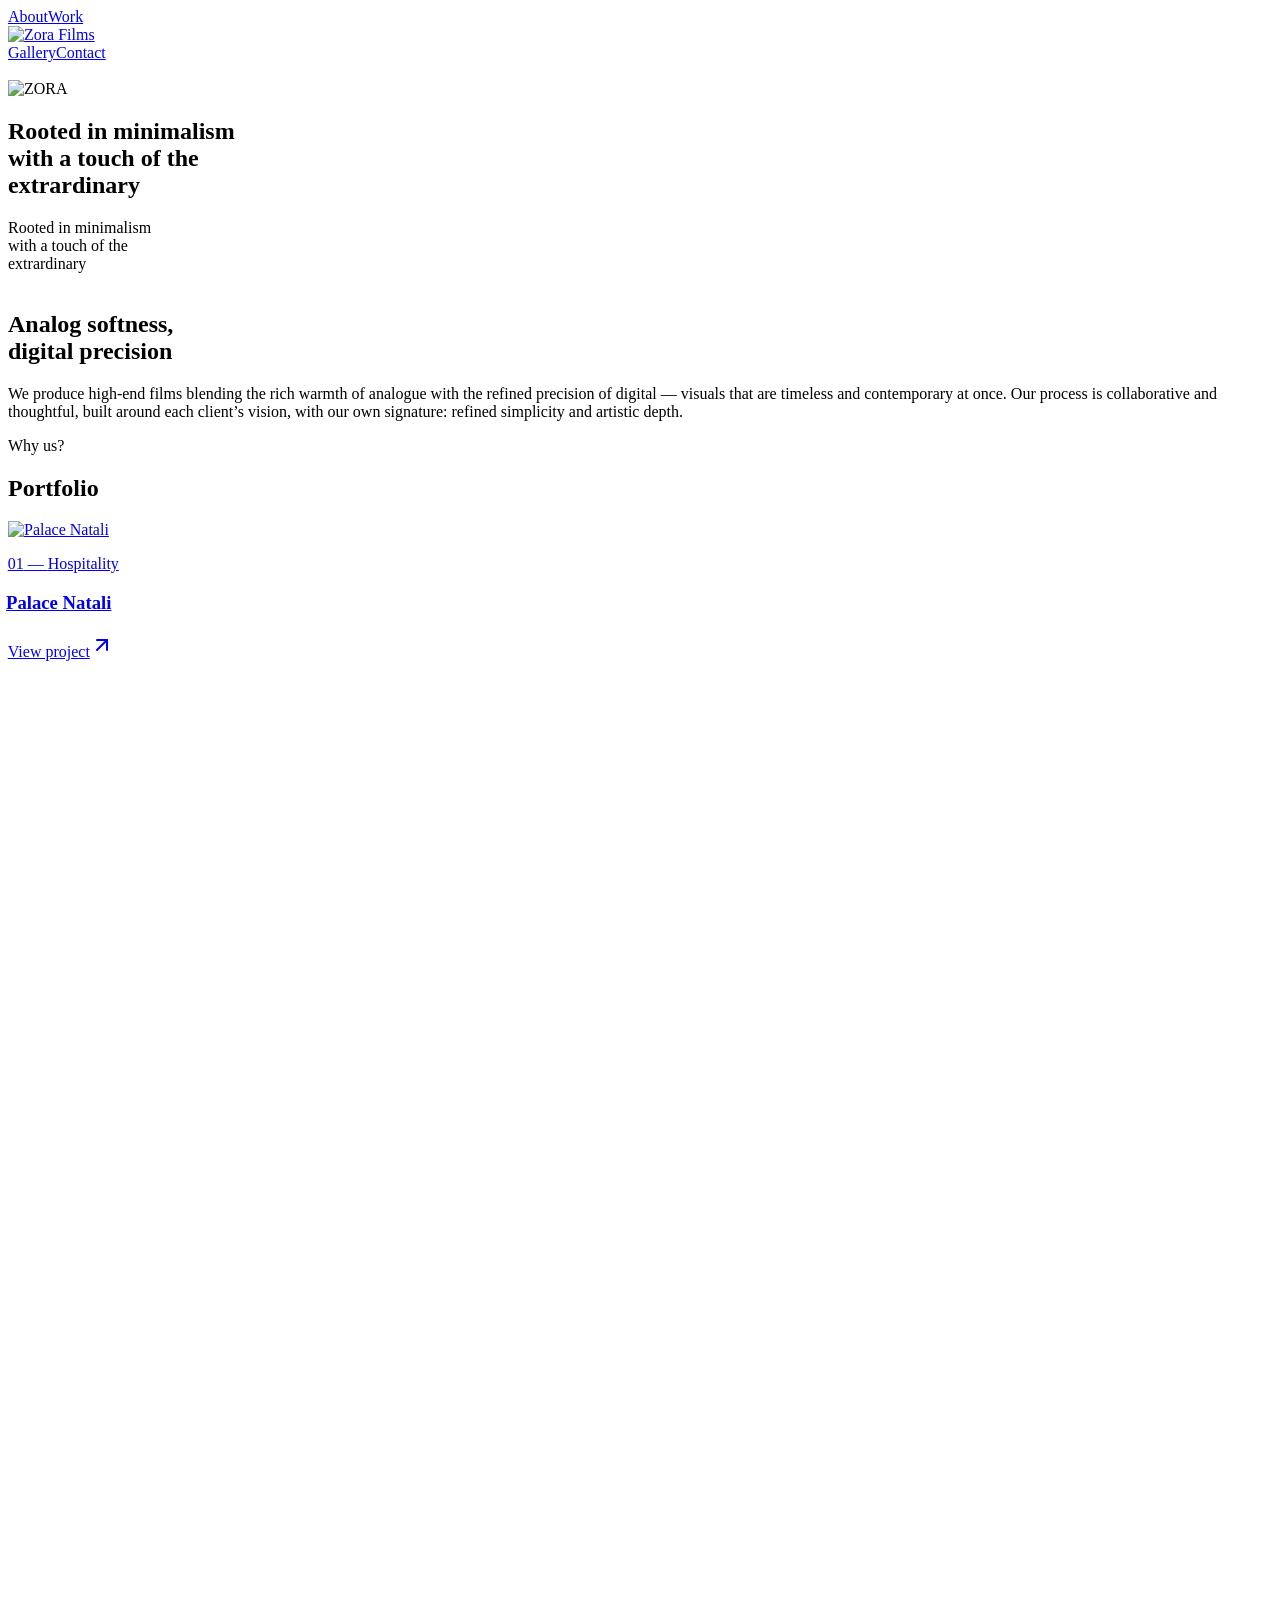
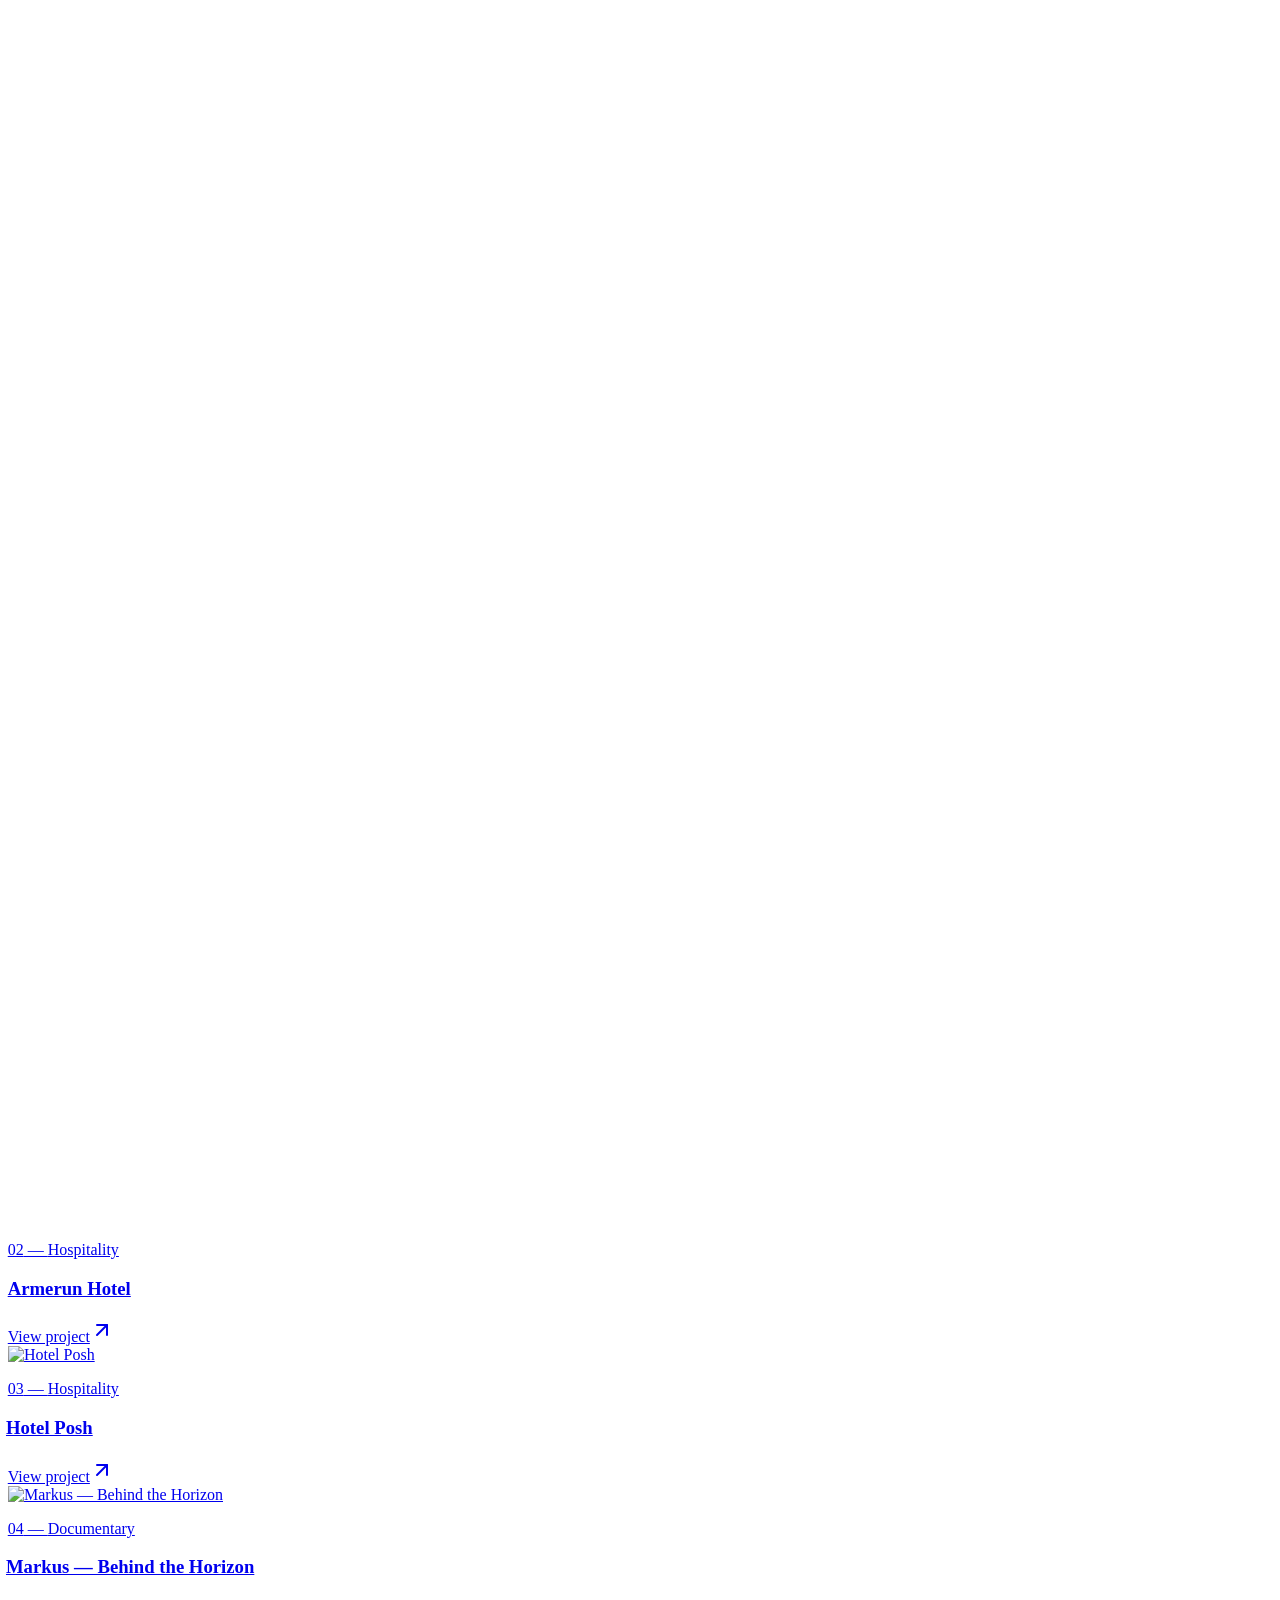
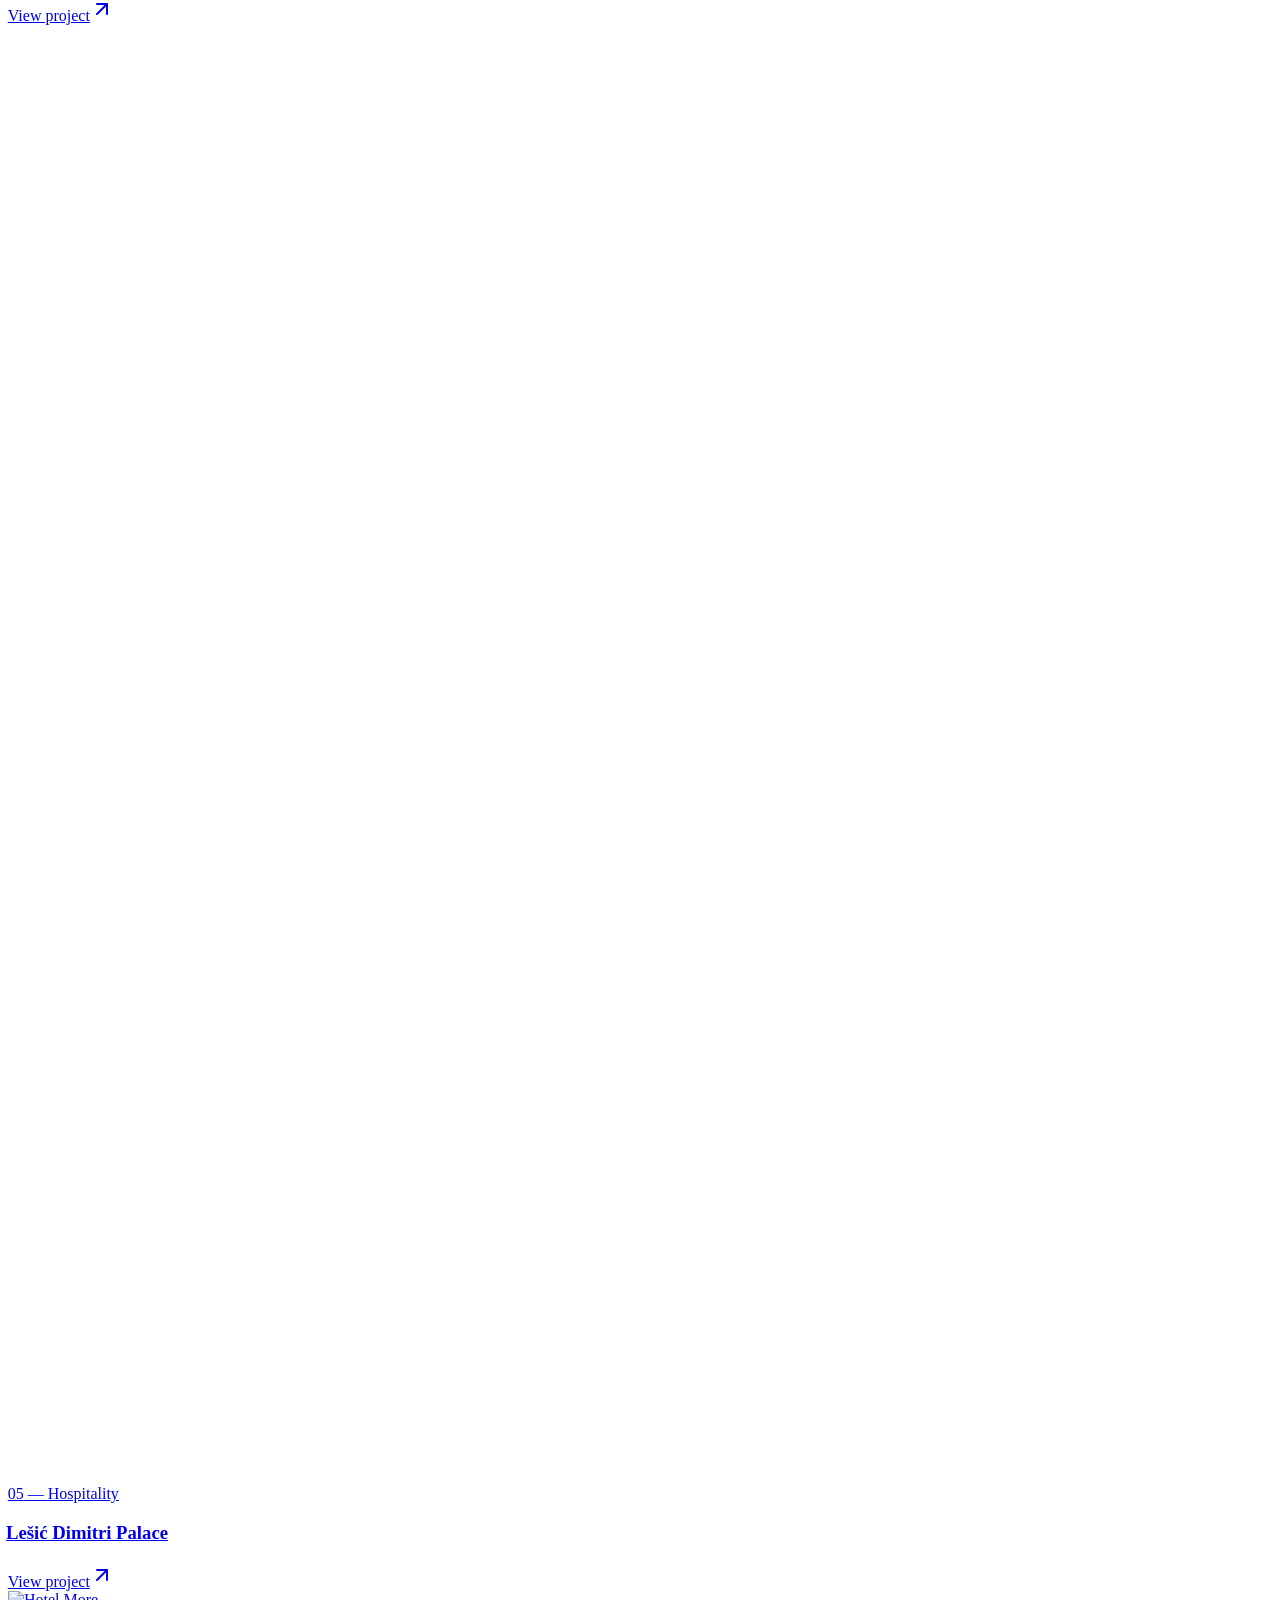
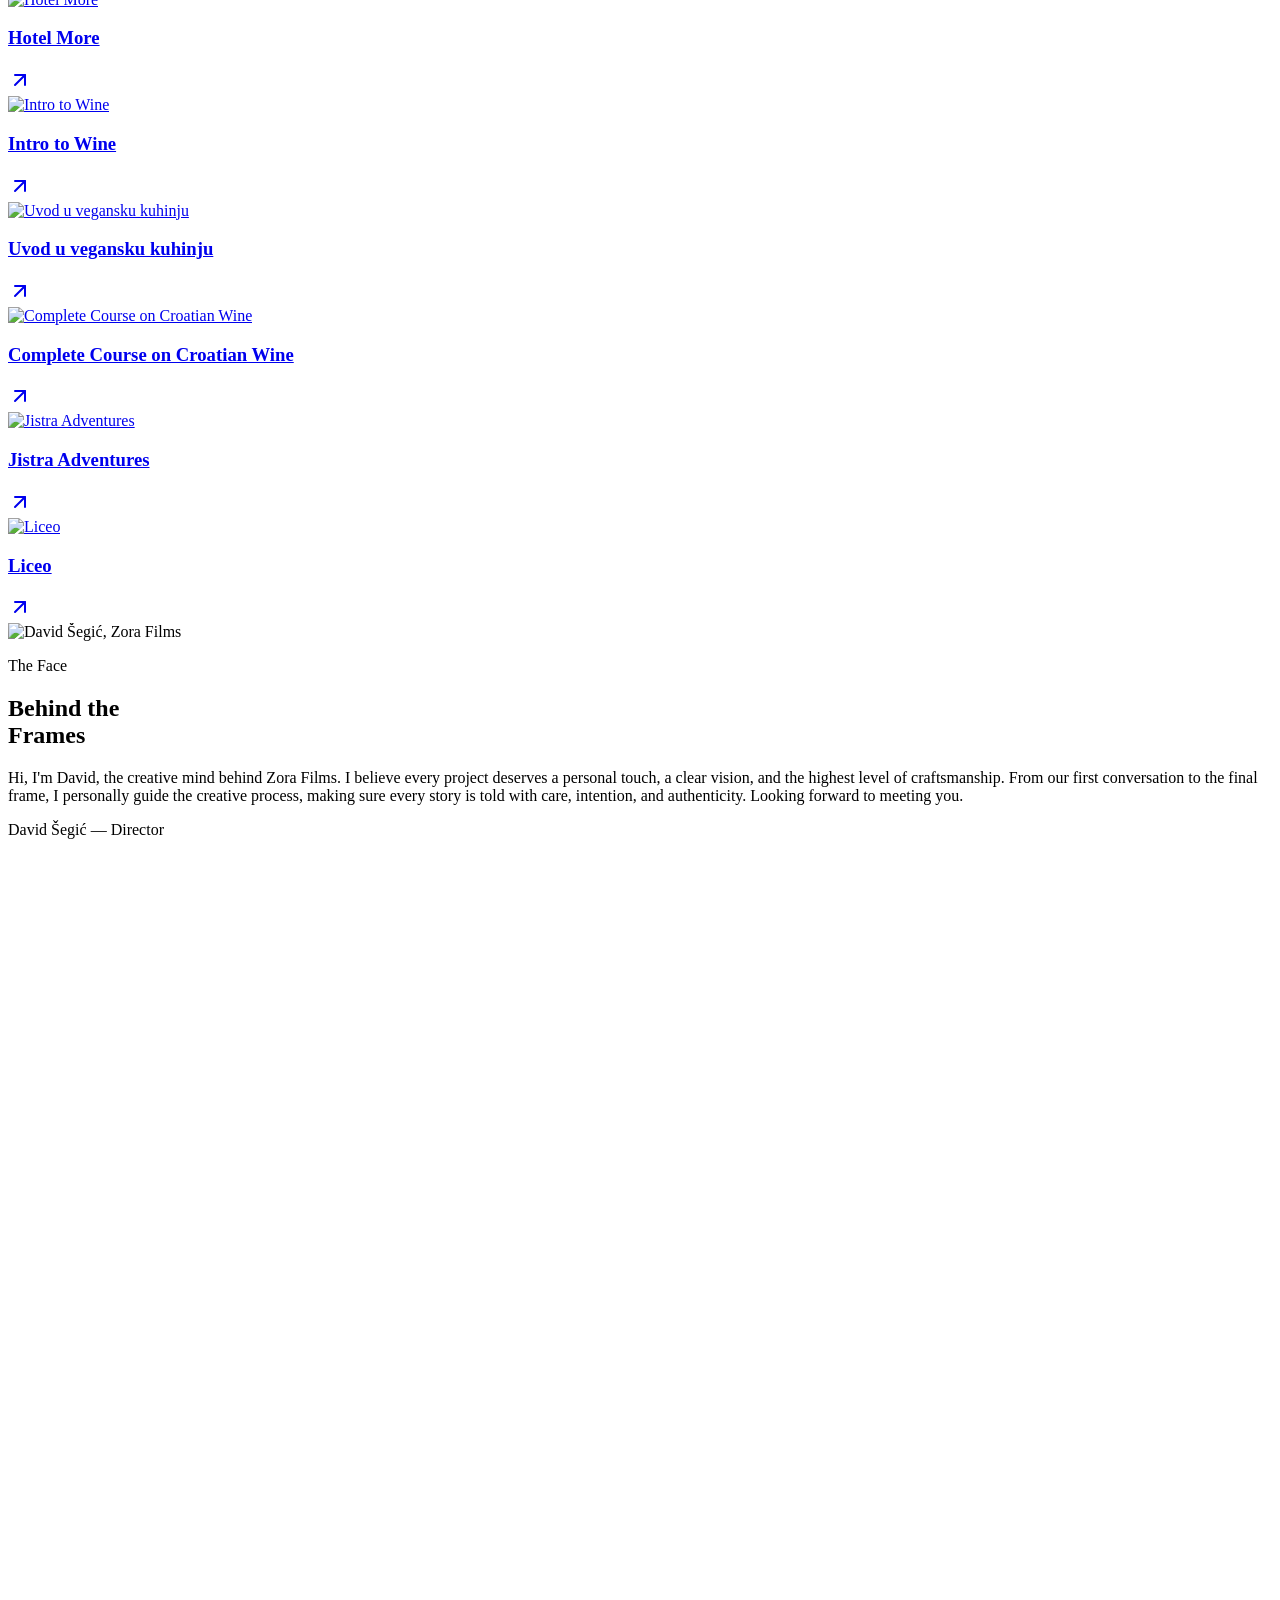
==== commit 455be635: "MAIN2" ====
--- a/public/index.html
+++ b/public/index.html
@@ -1 +1 @@
-<!DOCTYPE html><html lang="en"><head><meta charSet="utf-8"/><meta name="viewport" content="width=device-width, initial-scale=1"/><link rel="preload" as="image" href="/__l5e/assets-v1/043a28cd-4c72-42e9-9d73-1227f06fe8d5/zora-header-white.png"/><link rel="preload" as="image" href="/__l5e/assets-v1/429a0e44-cd0d-4f5f-a1b0-f53f8fec934a/zora_logo.png"/><link rel="preload" as="image" href="/__l5e/assets-v1/d5f3be77-84b1-49bc-a140-047409dc03a3/zora-watercolor-organic.png"/><link rel="preload" as="image" href="/__l5e/assets-v1/b4ca124b-dca1-4c44-96a6-bed1b2c7dffc/zora-full-sign-color.png"/><link rel="preload" as="image" href="/__l5e/assets-v1/1b7b2678-19f3-49d9-bbd4-470418a08f8d/zora-full-sign-black.png"/><link rel="preload" as="image" href="/__l5e/assets-v1/0b4d0078-1e69-4b12-aa4b-9fe11e3af1f7/zora-footer-logotype.png"/><link rel="stylesheet" href="/assets/zora-fonts-9325a51c7449a1f8.css" data-precedence="default"/><link rel="stylesheet" href="/assets/styles-BLQhMgJb.css" data-precedence="default"/><title>Zora Films — Analog softness, digital precision</title><meta name="author" content="Zora Films"/><meta name="description" content="Author-led film production for hotels, brands and unique visions. Refined simplicity and artistic depth."/><meta property="og:title" content="Zora Films — Author-led film production"/><meta property="og:description" content="High-end films blending analogue warmth with digital precision."/><meta property="og:type" content="website"/><meta name="twitter:card" content="summary_large_image"/><link rel="modulepreload" href="/assets/index-R6-DTpV7.js"/><link rel="modulepreload" href="/assets/routes-ByVZ8rol.js"/><link rel="modulepreload" href="/assets/button-CcGEfUwC.js"/><link rel="modulepreload" href="/assets/zora-watercolor-organic.png.asset-DgexuaK6.js"/><link rel="modulepreload" href="/assets/optical-align-DhByIEUb.js"/><link rel="icon" href="/favicon.png" type="image/png"/></head><body><!--$--><div class="first-build-page" style="--water-url:url(/__l5e/assets-v1/d5f3be77-84b1-49bc-a140-047409dc03a3/zora-watercolor-organic.png);--paper-url:url(/assets/cotton-paper-BUVxKyEt.jpg)"><header class="site-header header-clear "><nav class="header-nav"><div class="flex gap-5 md:gap-10"><a href="/#about" class="nav-label">About</a><a href="/#work" class="nav-label">Work</a></div><a aria-label="Zora Films home" class="justify-self-center active" href="/" data-status="active" aria-current="page"><img src="/__l5e/assets-v1/043a28cd-4c72-42e9-9d73-1227f06fe8d5/zora-header-white.png" alt="Zora Films" class="header-symbol"/></a><div class="flex justify-end gap-5 md:gap-10"><a href="/#gallery" class="nav-label hidden sm:block">Gallery</a><a class="nav-label" href="/contact">Contact</a></div></nav></header><section class="showreel"><picture aria-hidden="true"><source media="(max-width: 767px)" srcSet="/__l5e/assets-v1/efc76c9b-03a4-467c-9652-3067902ce9ec/zora-showreel-mobile-poster.jpg"/><img src="/__l5e/assets-v1/2600952f-b972-4dc1-ab91-aef1c957e019/zora-showreel-poster.jpg" alt="" class="showreel-poster" fetchPriority="high"/></picture><div class="showreel-content fade-ui opacity-100"><img src="/__l5e/assets-v1/429a0e44-cd0d-4f5f-a1b0-f53f8fec934a/zora_logo.png" alt="ZORA" decoding="async"/></div></section><section class="statement"><div class="statement-copy"><h1 class="statement-title" aria-label="Rooted in minimalism with a touch of the extraordinary"><span>Rooted in minimalism</span><br/><span>with a touch of the</span><br/><span class="extraordinary">extra<span class="logo-letter" aria-hidden="true"><span class="statement-burst"><img src="/__l5e/assets-v1/d5f3be77-84b1-49bc-a140-047409dc03a3/zora-watercolor-organic.png" alt=""/></span><img class="logo-empty" src="/__l5e/assets-v1/043a28cd-4c72-42e9-9d73-1227f06fe8d5/zora-header-white.png" alt=""/><img class="logo-filled" src="/__l5e/assets-v1/b4ca124b-dca1-4c44-96a6-bed1b2c7dffc/zora-full-sign-color.png" alt=""/></span>rdinary</span></h1><div class="statement-title statement-light" aria-hidden="true"><span>Rooted in minimalism</span><br/><span>with a touch of the</span><br/><span class="extraordinary">extra<span class="logo-letter" aria-hidden="true"><span class="statement-burst"><img src="/__l5e/assets-v1/d5f3be77-84b1-49bc-a140-047409dc03a3/zora-watercolor-organic.png" alt=""/></span><img class="logo-empty" src="/__l5e/assets-v1/043a28cd-4c72-42e9-9d73-1227f06fe8d5/zora-header-white.png" alt=""/><img class="logo-filled" src="/__l5e/assets-v1/b4ca124b-dca1-4c44-96a6-bed1b2c7dffc/zora-full-sign-color.png" alt=""/></span>rdinary</span></div></div></section><section id="about" class="intro-section" data-water-section="true" data-wipe-up="true"><div class="intro-splatter-layer" aria-hidden="true"><img class="intro-portfolio-splatter" src="/__l5e/assets-v1/d5f3be77-84b1-49bc-a140-047409dc03a3/zora-watercolor-organic.png" alt=""/></div><div class="section-shell intro section-space"><div data-visible="false" class="reveal " style="transition-delay:0ms"><h2 class="section-title water-text" data-water-text="true">Analog softness,<br/>digital precision</h2></div><div data-visible="false" class="reveal " style="transition-delay:100ms"><p class="prose-zora water-text" data-water-text="true">We produce high-end films blending the rich warmth of analogue with the refined precision of digital — visuals that are timeless and contemporary at once. Our process is collaborative and thoughtful, built around each client’s vision, with our own signature: refined simplicity and artistic depth.</p></div></div></section><section id="work" class="section-shell section-space"><div data-visible="false" class="reveal mb-24 text-center" style="transition-delay:0ms"><div class="title-pair"><p class="title-pair-small">Why us?</p><h2 class="title-pair-large">Portfolio</h2></div></div><div class="featured-work"><div data-visible="false" class="reveal " style="transition-delay:0ms"><a class="featured-project group " href="/work/palace-natali"><div class="work-image"><img alt="Palace Natali" loading="lazy" src="/__l5e/assets-v1/b387fcca-a379-4a08-b367-2b39bf411ffd/cover-natali.jpg" decoding="async"/></div><div class="featured-caption"><p class="eyebrow" style="margin-left:-0.016em">01<!-- --> — <!-- -->Hospitality</p><h3 class="display mt-4 project-title" style="margin-left:-0.109em">Palace Natali</h3><span class="eyebrow mt-6 inline-flex items-center gap-3" style="margin-left:-0.016em">View project<svg xmlns="http://www.w3.org/2000/svg" width="24" height="24" viewBox="0 0 24 24" fill="none" stroke="currentColor" stroke-width="2" stroke-linecap="round" stroke-linejoin="round" class="lucide lucide-arrow-up-right h-4 w-4" aria-hidden="true"><path d="M7 7h10v10"></path><path d="M7 17 17 7"></path></svg></span></div></a></div><div data-visible="false" class="reveal " style="transition-delay:0ms"><a class="featured-project group featured-project-reverse" href="/work/armerun"><div class="work-image"><img alt="Armerun Hotel" loading="lazy" src="/__l5e/assets-v1/1cc4d6b3-b0eb-45bc-b8f2-2022986530f1/armerun-thumb.jpg" srcSet="/__l5e/assets-v1/e4dce9fc-7d58-4724-b530-c06661a18c85/armerun-thumb-640.webp 640w, /__l5e/assets-v1/299a5e42-2daf-4526-967f-cf7df6f4fb70/armerun-thumb-1280.webp 1280w, /__l5e/assets-v1/1cc4d6b3-b0eb-45bc-b8f2-2022986530f1/armerun-thumb.jpg 3840w" sizes="(max-width: 767px) calc(100vw - 48px), (max-width: 1500px) 62vw, 870px" width="3840" height="2160" decoding="async"/></div><div class="featured-caption"><p class="eyebrow" style="margin-left:-0.016em">02<!-- --> — <!-- -->Hospitality</p><h3 class="display mt-4 project-title" style="margin-left:-0.016em">Armerun Hotel</h3><span class="eyebrow mt-6 inline-flex items-center gap-3" style="margin-left:-0.016em">View project<svg xmlns="http://www.w3.org/2000/svg" width="24" height="24" viewBox="0 0 24 24" fill="none" stroke="currentColor" stroke-width="2" stroke-linecap="round" stroke-linejoin="round" class="lucide lucide-arrow-up-right h-4 w-4" aria-hidden="true"><path d="M7 7h10v10"></path><path d="M7 17 17 7"></path></svg></span></div></a></div><div data-visible="false" class="reveal " style="transition-delay:0ms"><a class="featured-project group " href="/work/hotel-posh"><div class="work-image"><img alt="Hotel Posh" loading="lazy" src="/__l5e/assets-v1/728d92a5-6208-4b9a-a335-fe17fc0fcaec/cover-posh.jpg" decoding="async"/></div><div class="featured-caption"><p class="eyebrow" style="margin-left:-0.016em">03<!-- --> — <!-- -->Hospitality</p><h3 class="display mt-4 project-title" style="margin-left:-0.109em">Hotel Posh</h3><span class="eyebrow mt-6 inline-flex items-center gap-3" style="margin-left:-0.016em">View project<svg xmlns="http://www.w3.org/2000/svg" width="24" height="24" viewBox="0 0 24 24" fill="none" stroke="currentColor" stroke-width="2" stroke-linecap="round" stroke-linejoin="round" class="lucide lucide-arrow-up-right h-4 w-4" aria-hidden="true"><path d="M7 7h10v10"></path><path d="M7 17 17 7"></path></svg></span></div></a></div><div data-visible="false" class="reveal " style="transition-delay:0ms"><a class="featured-project group featured-project-reverse" href="/work/markus-behind-the-horizon"><div class="work-image"><img alt="Markus — Behind the Horizon" loading="lazy" src="/__l5e/assets-v1/fdf5b8c7-65d6-4c8d-9264-3f5e69af89fe/cover-markus.jpg" srcSet="/__l5e/assets-v1/2af76234-0e44-4d01-a24a-daed9f02da7b/cover-markus-640.webp 640w, /__l5e/assets-v1/fdf5b8c7-65d6-4c8d-9264-3f5e69af89fe/cover-markus.jpg 1920w" sizes="(max-width: 767px) calc(100vw - 48px), (max-width: 1500px) 62vw, 870px" width="1920" height="1080" decoding="async"/></div><div class="featured-caption"><p class="eyebrow" style="margin-left:-0.016em">04<!-- --> — <!-- -->Documentary</p><h3 class="display mt-4 project-title" style="margin-left:-0.109em">Markus — Behind the Horizon</h3><span class="eyebrow mt-6 inline-flex items-center gap-3" style="margin-left:-0.016em">View project<svg xmlns="http://www.w3.org/2000/svg" width="24" height="24" viewBox="0 0 24 24" fill="none" stroke="currentColor" stroke-width="2" stroke-linecap="round" stroke-linejoin="round" class="lucide lucide-arrow-up-right h-4 w-4" aria-hidden="true"><path d="M7 7h10v10"></path><path d="M7 17 17 7"></path></svg></span></div></a></div><div data-visible="false" class="reveal " style="transition-delay:0ms"><a class="featured-project group " href="/work/lesic-dimitri-palace"><div class="work-image"><img alt="Lešić Dimitri Palace" loading="lazy" src="/__l5e/assets-v1/067447d0-dc63-4c6f-81f6-013d8174eba2/ld-palace-thumb.jpg" srcSet="/__l5e/assets-v1/5dce8047-d11d-4dec-9cd6-ed68cdda4c6a/ld-palace-thumb-640.webp 640w, /__l5e/assets-v1/067447d0-dc63-4c6f-81f6-013d8174eba2/ld-palace-thumb.jpg 2560w" sizes="(max-width: 767px) calc(100vw - 48px), (max-width: 1500px) 62vw, 870px" width="2560" height="1440" decoding="async"/></div><div class="featured-caption"><p class="eyebrow" style="margin-left:-0.016em">05<!-- --> — <!-- -->Hospitality</p><h3 class="display mt-4 project-title" style="margin-left:-0.109em">Lešić Dimitri Palace</h3><span class="eyebrow mt-6 inline-flex items-center gap-3" style="margin-left:-0.016em">View project<svg xmlns="http://www.w3.org/2000/svg" width="24" height="24" viewBox="0 0 24 24" fill="none" stroke="currentColor" stroke-width="2" stroke-linecap="round" stroke-linejoin="round" class="lucide lucide-arrow-up-right h-4 w-4" aria-hidden="true"><path d="M7 7h10v10"></path><path d="M7 17 17 7"></path></svg></span></div></a></div></div><div class="remaining-work"><div class="film-carousel" role="region" tabindex="0" aria-label="Remaining films"><div class="film-track"><div class="work-slide"><a class="remaining-project" href="/work/hotel-more"><div class="work-image"><img alt="Hotel More" loading="lazy" src="/__l5e/assets-v1/46de3e6b-f15c-42de-ba0e-f14affb6cc58/cover-more.jpg" decoding="async"/></div><div class="work-caption"><h3 class="display">Hotel More</h3><svg xmlns="http://www.w3.org/2000/svg" width="24" height="24" viewBox="0 0 24 24" fill="none" stroke="currentColor" stroke-width="2" stroke-linecap="round" stroke-linejoin="round" class="lucide lucide-arrow-up-right h-4 w-4" aria-hidden="true"><path d="M7 7h10v10"></path><path d="M7 17 17 7"></path></svg></div></a></div><div class="work-slide"><a class="remaining-project" href="/work/intro-to-wine"><div class="work-image"><img alt="Intro to Wine" loading="lazy" src="/__l5e/assets-v1/70cbcfab-1ff3-4c7a-bd65-cc6a66d000a8/cover-intro-wine.jpg" decoding="async"/></div><div class="work-caption"><h3 class="display">Intro to Wine</h3><svg xmlns="http://www.w3.org/2000/svg" width="24" height="24" viewBox="0 0 24 24" fill="none" stroke="currentColor" stroke-width="2" stroke-linecap="round" stroke-linejoin="round" class="lucide lucide-arrow-up-right h-4 w-4" aria-hidden="true"><path d="M7 7h10v10"></path><path d="M7 17 17 7"></path></svg></div></a></div><div class="work-slide"><a class="remaining-project" href="/work/vegan-kitchen"><div class="work-image"><img alt="Uvod u vegansku kuhinju" loading="lazy" src="/__l5e/assets-v1/1258959a-a757-4cd9-a2d6-49d9dea20948/cover-vegan.jpg" srcSet="/__l5e/assets-v1/d398e90d-5169-4db9-be8d-39cd096801ee/cover-vegan-640.webp 640w, /__l5e/assets-v1/1258959a-a757-4cd9-a2d6-49d9dea20948/cover-vegan.jpg 1920w" sizes="(max-width: 767px) 82vw, (max-width: 1500px) 31vw, 460px" width="1920" height="1080" decoding="async"/></div><div class="work-caption"><h3 class="display">Uvod u vegansku kuhinju</h3><svg xmlns="http://www.w3.org/2000/svg" width="24" height="24" viewBox="0 0 24 24" fill="none" stroke="currentColor" stroke-width="2" stroke-linecap="round" stroke-linejoin="round" class="lucide lucide-arrow-up-right h-4 w-4" aria-hidden="true"><path d="M7 7h10v10"></path><path d="M7 17 17 7"></path></svg></div></a></div><div class="work-slide"><a class="remaining-project" href="/work/croatian-wine"><div class="work-image"><img alt="Complete Course on Croatian Wine" loading="lazy" src="/__l5e/assets-v1/95ac1af5-e624-4cb0-9418-108d2dd94df0/cover-croatian-wine.jpg" decoding="async"/></div><div class="work-caption"><h3 class="display">Complete Course on Croatian Wine</h3><svg xmlns="http://www.w3.org/2000/svg" width="24" height="24" viewBox="0 0 24 24" fill="none" stroke="currentColor" stroke-width="2" stroke-linecap="round" stroke-linejoin="round" class="lucide lucide-arrow-up-right h-4 w-4" aria-hidden="true"><path d="M7 7h10v10"></path><path d="M7 17 17 7"></path></svg></div></a></div><div class="work-slide"><a class="remaining-project" href="/work/jistra-adventures"><div class="work-image"><img alt="Jistra Adventures" loading="lazy" src="/__l5e/assets-v1/47a23c2c-3368-4e97-9384-7cc193b06402/cover-jistra.jpg" decoding="async"/></div><div class="work-caption"><h3 class="display">Jistra Adventures</h3><svg xmlns="http://www.w3.org/2000/svg" width="24" height="24" viewBox="0 0 24 24" fill="none" stroke="currentColor" stroke-width="2" stroke-linecap="round" stroke-linejoin="round" class="lucide lucide-arrow-up-right h-4 w-4" aria-hidden="true"><path d="M7 7h10v10"></path><path d="M7 17 17 7"></path></svg></div></a></div><div class="work-slide"><a class="remaining-project" href="/work/liceo"><div class="work-image"><img alt="Liceo" loading="lazy" src="/__l5e/assets-v1/ec530a08-8698-4aa8-a055-38944abbd037/cover-liceo.jpg" srcSet="/__l5e/assets-v1/3a289c61-d6e9-49f3-ba3a-119a8408e5c6/cover-liceo-640.webp 640w, /__l5e/assets-v1/ec530a08-8698-4aa8-a055-38944abbd037/cover-liceo.jpg 3840w" sizes="(max-width: 767px) 82vw, (max-width: 1500px) 31vw, 460px" width="3840" height="2160" decoding="async"/></div><div class="work-caption"><h3 class="display">Liceo</h3><svg xmlns="http://www.w3.org/2000/svg" width="24" height="24" viewBox="0 0 24 24" fill="none" stroke="currentColor" stroke-width="2" stroke-linecap="round" stroke-linejoin="round" class="lucide lucide-arrow-up-right h-4 w-4" aria-hidden="true"><path d="M7 7h10v10"></path><path d="M7 17 17 7"></path></svg></div></a></div></div></div></div></section><section id="team" class="section-shell team section-space"><div data-visible="false" class="reveal " style="transition-delay:0ms"><div class="team-photo-crop"><img alt="David Šegić, Zora Films" class="team-photo" loading="lazy" src="/__l5e/assets-v1/bcedef21-09ef-4280-b01b-ca425b43ff06/david-segic-profile.jpg" decoding="async"/></div></div><div data-visible="false" class="reveal " style="transition-delay:0ms"><div class="title-pair team-title-pair team-face-pair"><p class="title-pair-small">The Face</p><h2 class="title-pair-large">Behind the<br/>Frames</h2></div><p class="prose-zora">Hi, I&#x27;m David, the creative mind behind Zora Films. I believe every project deserves a personal touch, a clear vision, and the highest level of craftsmanship. From our first conversation to the final frame, I personally guide the creative process, making sure every story is told with care, intention, and authenticity. Looking forward to meeting you.</p><p class="eyebrow team-signature">David Šegić — Director</p></div></section><section id="gallery" class="gallery-section"><div class="mobile-clip-gallery"><div class="mosaic clip-mosaic"><div class="mosaic-cell"><video poster="/__l5e/assets-v1/ac163cd5-e7ec-464d-abb0-d924ad6a49cb/gallery-night-picnic.jpg" aria-label="night picnic" autoPlay="" muted="" loop="" playsInline="" preload="none" width="1280" height="720"></video></div><div class="mosaic-cell"><video poster="/__l5e/assets-v1/67432d0c-84f0-4dbf-9de8-a59614f3ea55/gallery-wine-bottle.jpg" aria-label="wine bottle" autoPlay="" muted="" loop="" playsInline="" preload="none" width="1280" height="720"></video></div><div class="mosaic-cell"><video poster="/__l5e/assets-v1/f8581bc7-af13-4962-b9eb-42e934374013/gallery-bar-pour.jpg" aria-label="bar pour" autoPlay="" muted="" loop="" playsInline="" preload="none" width="1280" height="720"></video></div><div class="mosaic-cell"><video poster="/__l5e/assets-v1/8082dd62-d868-44ff-9d7b-bc5fd32ef941/gallery-curtains.jpg" aria-label="curtains" autoPlay="" muted="" loop="" playsInline="" preload="none" width="1280" height="720"></video></div><div class="mosaic-cell"><video poster="/__l5e/assets-v1/e37185f7-a942-4364-b9ea-3d0c0378d9b0/gallery-bed-rest.jpg" aria-label="bed rest" autoPlay="" muted="" loop="" playsInline="" preload="none" width="1280" height="720"></video></div><div class="mosaic-cell"><video poster="/__l5e/assets-v1/336b7b8e-cfb4-4675-89e4-d079ed08ab05/gallery-posh-terrace.jpg" aria-label="posh terrace" autoPlay="" muted="" loop="" playsInline="" preload="none" width="1280" height="720"></video></div><div class="mosaic-cell"><video poster="/__l5e/assets-v1/c39c965d-77a8-4987-8ab1-b6ddbcc47c48/gallery-breakfast.jpg" aria-label="breakfast" autoPlay="" muted="" loop="" playsInline="" preload="none" width="1280" height="720"></video></div><div class="mosaic-cell"><video poster="/__l5e/assets-v1/6dda1c78-cdbd-41ae-81f4-cb7972623c2d/gallery-aerial-boat.jpg" aria-label="aerial boat" autoPlay="" muted="" loop="" playsInline="" preload="none" width="1280" height="720"></video></div></div></div><div class="desktop-editorial-gallery section-shell"><div class="editorial-photo-lead"><figure><video poster="/__l5e/assets-v1/ac163cd5-e7ec-464d-abb0-d924ad6a49cb/gallery-night-picnic.jpg" aria-label="night picnic" autoPlay="" muted="" loop="" playsInline="" preload="none" width="1280" height="720"></video></figure><div><figure><video poster="/__l5e/assets-v1/67432d0c-84f0-4dbf-9de8-a59614f3ea55/gallery-wine-bottle.jpg" aria-label="wine bottle" autoPlay="" muted="" loop="" playsInline="" preload="none" width="1280" height="720"></video></figure><figure><video poster="/__l5e/assets-v1/f8581bc7-af13-4962-b9eb-42e934374013/gallery-bar-pour.jpg" aria-label="bar pour" autoPlay="" muted="" loop="" playsInline="" preload="none" width="1280" height="720"></video></figure></div></div><div class="editorial-photo-row"><figure><video poster="/__l5e/assets-v1/8082dd62-d868-44ff-9d7b-bc5fd32ef941/gallery-curtains.jpg" aria-label="curtains" autoPlay="" muted="" loop="" playsInline="" preload="none" width="1280" height="720"></video></figure><figure><video poster="/__l5e/assets-v1/e37185f7-a942-4364-b9ea-3d0c0378d9b0/gallery-bed-rest.jpg" aria-label="bed rest" autoPlay="" muted="" loop="" playsInline="" preload="none" width="1280" height="720"></video></figure><figure><video poster="/__l5e/assets-v1/336b7b8e-cfb4-4675-89e4-d079ed08ab05/gallery-posh-terrace.jpg" aria-label="posh terrace" autoPlay="" muted="" loop="" playsInline="" preload="none" width="1280" height="720"></video></figure></div><div class="editorial-photo-row"><figure><video poster="/__l5e/assets-v1/c39c965d-77a8-4987-8ab1-b6ddbcc47c48/gallery-breakfast.jpg" aria-label="breakfast" autoPlay="" muted="" loop="" playsInline="" preload="none" width="1280" height="720"></video></figure><figure><video poster="/__l5e/assets-v1/6dda1c78-cdbd-41ae-81f4-cb7972623c2d/gallery-aerial-boat.jpg" aria-label="aerial boat" autoPlay="" muted="" loop="" playsInline="" preload="none" width="1280" height="720"></video></figure></div></div></section><section class="section-shell section-space service-section"><div class="title-pair mb-16"><p class="title-pair-small">This is</p><h2 class="title-pair-large">What we do</h2></div><div class="services"><div data-visible="false" class="reveal service" style="transition-delay:0ms"><div class="service-art service-art-tvc" aria-hidden="true"><svg class="service-icon" viewBox="0 0 24 24" fill="none" stroke="currentColor" stroke-width="1.4" stroke-linecap="round" stroke-linejoin="round" aria-hidden="true"><path d="M6 3v8m12-8v8M6 4h12v5H6M4 11v4h16v-4M6 15l12 6m0-6L6 21"></path></svg></div><h3 class="display text-xl mb-6">TVC</h3><p class="prose-zora">Cinematic, story-driven ads that leave a lasting impact.</p></div><div data-visible="false" class="reveal service" style="transition-delay:0ms"><div class="service-art service-art-promotional" aria-hidden="true"><svg xmlns="http://www.w3.org/2000/svg" width="24" height="24" viewBox="0 0 24 24" fill="none" stroke="currentColor" stroke-width="1.4" stroke-linecap="round" stroke-linejoin="round" class="lucide lucide-camera service-icon" aria-hidden="true"><path d="M13.997 4a2 2 0 0 1 1.76 1.05l.486.9A2 2 0 0 0 18.003 7H20a2 2 0 0 1 2 2v9a2 2 0 0 1-2 2H4a2 2 0 0 1-2-2V9a2 2 0 0 1 2-2h1.997a2 2 0 0 0 1.759-1.048l.489-.904A2 2 0 0 1 10.004 4z"></path><circle cx="12" cy="13" r="3"></circle></svg></div><h3 class="display text-xl mb-6">Promotional</h3><p class="prose-zora">Stylish, atmospheric visuals that show your space or brand in its best light.</p></div><div data-visible="false" class="reveal service" style="transition-delay:0ms"><div class="service-art service-art-corporate" aria-hidden="true"><svg xmlns="http://www.w3.org/2000/svg" width="24" height="24" viewBox="0 0 24 24" fill="none" stroke="currentColor" stroke-width="1.4" stroke-linecap="round" stroke-linejoin="round" class="lucide lucide-glasses service-icon" aria-hidden="true"><circle cx="6" cy="15" r="4"></circle><circle cx="18" cy="15" r="4"></circle><path d="M14 15a2 2 0 0 0-2-2 2 2 0 0 0-2 2"></path><path d="M2.5 13 5 7c.7-1.3 1.4-2 3-2"></path><path d="M21.5 13 19 7c-.7-1.3-1.5-2-3-2"></path></svg></div><h3 class="display text-xl mb-6">Corporate</h3><p class="prose-zora">A deep dive into your brand, revealing its essence and story with authenticity.</p></div><div data-visible="false" class="reveal service" style="transition-delay:0ms"><div class="service-art service-art-custom" aria-hidden="true"><span class="service-icon service-sign custom-sign-water" data-water-fill="true"><img class="custom-sign-burst" src="/__l5e/assets-v1/d5f3be77-84b1-49bc-a140-047409dc03a3/zora-watercolor-organic.png" alt=""/><span class="custom-sign-layers"><img class="custom-sign-outline" src="/__l5e/assets-v1/1b7b2678-19f3-49d9-bbd4-470418a08f8d/zora-full-sign-black.png" alt=""/><img class="custom-sign-fill" src="/__l5e/assets-v1/b4ca124b-dca1-4c44-96a6-bed1b2c7dffc/zora-full-sign-color.png" alt=""/></span></span></div><h3 class="display text-xl mb-6">Custom</h3><p class="prose-zora">Unbounded creativity for unique visions — whatever you imagine, we bring to life.</p></div></div></section><section class="client-grid-section" aria-label="Trusted by"><div class="client-logo-rows"><div class="film-carousel" role="region" tabindex="0" aria-label="Client logos — row 1"><div class="film-track"><div class="client-slide" style="--client-logo-height:40px"><img src="/__l5e/assets-v1/03456448-f838-4374-a9dd-c2caeafe32d3/client-logo-natali.png" alt="Palace Natali" loading="lazy"/></div><div class="client-slide" style="--client-logo-height:44px"><img src="/__l5e/assets-v1/aeae468b-5713-45e7-bd06-7dfb48ad1fa1/client-logo-armerun.png" alt="Armerun Hotel Collection" loading="lazy"/></div><div class="client-slide" style="--client-logo-height:54px"><img src="/__l5e/assets-v1/2caa2a8c-0b40-4bd5-a06a-7d594f8ea147/client-logo-posh.png" alt="Posh All Suites Hotel" loading="lazy"/></div><div class="client-slide" style="--client-logo-height:62px"><img src="/__l5e/assets-v1/9e8d513c-bdc4-458b-b3b4-82806c54245c/client-logo-ldpalace.png" alt="Lešić Dimitri Palace" loading="lazy"/></div><div class="client-slide" style="--client-logo-height:46px"><img src="/__l5e/assets-v1/98877f2b-bf45-4598-9ba1-1bb2a09d6f0a/client-logo-more.png" alt="Hotel More" loading="lazy"/></div><div class="client-slide" style="--client-logo-height:40px"><img src="/__l5e/assets-v1/03456448-f838-4374-a9dd-c2caeafe32d3/client-logo-natali.png" alt="Palace Natali" loading="lazy"/></div><div class="client-slide" style="--client-logo-height:44px"><img src="/__l5e/assets-v1/aeae468b-5713-45e7-bd06-7dfb48ad1fa1/client-logo-armerun.png" alt="Armerun Hotel Collection" loading="lazy"/></div><div class="client-slide" style="--client-logo-height:54px"><img src="/__l5e/assets-v1/2caa2a8c-0b40-4bd5-a06a-7d594f8ea147/client-logo-posh.png" alt="Posh All Suites Hotel" loading="lazy"/></div><div class="client-slide" style="--client-logo-height:62px"><img src="/__l5e/assets-v1/9e8d513c-bdc4-458b-b3b4-82806c54245c/client-logo-ldpalace.png" alt="Lešić Dimitri Palace" loading="lazy"/></div><div class="client-slide" style="--client-logo-height:46px"><img src="/__l5e/assets-v1/98877f2b-bf45-4598-9ba1-1bb2a09d6f0a/client-logo-more.png" alt="Hotel More" loading="lazy"/></div><div class="client-slide" style="--client-logo-height:40px"><img src="/__l5e/assets-v1/03456448-f838-4374-a9dd-c2caeafe32d3/client-logo-natali.png" alt="Palace Natali" loading="lazy"/></div><div class="client-slide" style="--client-logo-height:44px"><img src="/__l5e/assets-v1/aeae468b-5713-45e7-bd06-7dfb48ad1fa1/client-logo-armerun.png" alt="Armerun Hotel Collection" loading="lazy"/></div><div class="client-slide" style="--client-logo-height:54px"><img src="/__l5e/assets-v1/2caa2a8c-0b40-4bd5-a06a-7d594f8ea147/client-logo-posh.png" alt="Posh All Suites Hotel" loading="lazy"/></div><div class="client-slide" style="--client-logo-height:62px"><img src="/__l5e/assets-v1/9e8d513c-bdc4-458b-b3b4-82806c54245c/client-logo-ldpalace.png" alt="Lešić Dimitri Palace" loading="lazy"/></div><div class="client-slide" style="--client-logo-height:46px"><img src="/__l5e/assets-v1/98877f2b-bf45-4598-9ba1-1bb2a09d6f0a/client-logo-more.png" alt="Hotel More" loading="lazy"/></div></div></div><div class="film-carousel" role="region" tabindex="0" aria-label="Client logos — row 2"><div class="film-track"><div class="client-slide" style="--client-logo-height:54px"><img src="/__l5e/assets-v1/9c533557-2f44-41a6-949f-5326c5102f0d/client-logo-markus.png" alt="Markus Fine Wines" loading="lazy"/></div><div class="client-slide" style="--client-logo-height:30px"><img src="/__l5e/assets-v1/f33318ac-5ec3-445a-96c6-f31982a70f4e/client-logo-bio.png" alt="bio&amp;bio" loading="lazy"/></div><div class="client-slide" style="--client-logo-height:46px"><img src="/__l5e/assets-v1/5fb27b2a-5294-4ff6-ade0-5439822dcc57/client-logo-hnk.png" alt="HNK Ivana pl. Zajca Rijeka" loading="lazy"/></div><div class="client-slide" style="--client-logo-height:22px"><img src="/__l5e/assets-v1/55e0f940-f9dc-4b1b-8a89-ecd1454986c8/client-logo-liceo.png" alt="Liceo di Fiume" loading="lazy"/></div><div class="client-slide" style="--client-logo-height:28px"><img src="/__l5e/assets-v1/1801f313-6827-4451-af3b-8ca64f422d91/client-logo-logbook.png" alt="LogBook" loading="lazy"/></div><div class="client-slide" style="--client-logo-height:54px"><img src="/__l5e/assets-v1/9c533557-2f44-41a6-949f-5326c5102f0d/client-logo-markus.png" alt="Markus Fine Wines" loading="lazy"/></div><div class="client-slide" style="--client-logo-height:30px"><img src="/__l5e/assets-v1/f33318ac-5ec3-445a-96c6-f31982a70f4e/client-logo-bio.png" alt="bio&amp;bio" loading="lazy"/></div><div class="client-slide" style="--client-logo-height:46px"><img src="/__l5e/assets-v1/5fb27b2a-5294-4ff6-ade0-5439822dcc57/client-logo-hnk.png" alt="HNK Ivana pl. Zajca Rijeka" loading="lazy"/></div><div class="client-slide" style="--client-logo-height:22px"><img src="/__l5e/assets-v1/55e0f940-f9dc-4b1b-8a89-ecd1454986c8/client-logo-liceo.png" alt="Liceo di Fiume" loading="lazy"/></div><div class="client-slide" style="--client-logo-height:28px"><img src="/__l5e/assets-v1/1801f313-6827-4451-af3b-8ca64f422d91/client-logo-logbook.png" alt="LogBook" loading="lazy"/></div><div class="client-slide" style="--client-logo-height:54px"><img src="/__l5e/assets-v1/9c533557-2f44-41a6-949f-5326c5102f0d/client-logo-markus.png" alt="Markus Fine Wines" loading="lazy"/></div><div class="client-slide" style="--client-logo-height:30px"><img src="/__l5e/assets-v1/f33318ac-5ec3-445a-96c6-f31982a70f4e/client-logo-bio.png" alt="bio&amp;bio" loading="lazy"/></div><div class="client-slide" style="--client-logo-height:46px"><img src="/__l5e/assets-v1/5fb27b2a-5294-4ff6-ade0-5439822dcc57/client-logo-hnk.png" alt="HNK Ivana pl. Zajca Rijeka" loading="lazy"/></div><div class="client-slide" style="--client-logo-height:22px"><img src="/__l5e/assets-v1/55e0f940-f9dc-4b1b-8a89-ecd1454986c8/client-logo-liceo.png" alt="Liceo di Fiume" loading="lazy"/></div><div class="client-slide" style="--client-logo-height:28px"><img src="/__l5e/assets-v1/1801f313-6827-4451-af3b-8ca64f422d91/client-logo-logbook.png" alt="LogBook" loading="lazy"/></div></div></div></div></section><section class="section-space testimonial-section"><picture><source media="(max-width: 767px)" srcSet="/__l5e/assets-v1/07cccd8a-564a-4849-ae78-fcaf892b2293/testimonial-bg-mobile.jpg"/><img src="/__l5e/assets-v1/a5b3f3ff-3d93-4362-8a45-794ee2f59559/testimonial-bg-desktop.jpg" alt="" class="testimonial-background" loading="lazy"/></picture><div class="section-shell mb-14"><div class="title-pair"><p class="title-pair-small">What</p><h2 class="title-pair-large">Our clients say</h2></div></div><div class="film-carousel" role="region" tabindex="0" aria-label="Client testimonials"><div class="film-track"><article class="testimonial-slide"><h3 class="testimonial-headline">Exceeded expectations</h3><blockquote class="prose-zora">“<!-- -->We worked with Zora Films on two of our major video projects, and were impressed by their professionalism, dedication, and attention to detail. They brought our ideas to life even better than we imagined.<!-- -->”</blockquote><div class="testimonial-person"><img src="/__l5e/assets-v1/462e2685-e532-4f6e-8325-cc5be93caa77/testimonial-mirjana.jpg" alt="Mirjana Grgić" class="testimonial-portrait" loading="lazy"/><div><h3 class="display text-sm">Mirjana Grgić</h3><p class="eyebrow mt-2">Marketing Manager, Hotel More</p></div></div></article><article class="testimonial-slide"><h3 class="testimonial-headline">Award winning collaboration</h3><blockquote class="prose-zora">“<!-- -->Our school had an amazing experience working with “Zora” team on two short films that went on to win multiple festival awards. What stood out the most was their approach to working with our students—this partnership allowed them to develop new skills and gain hands-on experience. We deeply appreciate the dedication and expertise that Zora brought to the project, making the entire process both educational and inspiring.<!-- -->”</blockquote><div class="testimonial-person"><img src="/__l5e/assets-v1/ea873540-5d6f-43f1-9535-695c12b88f6c/testimonial-michele.jpg" alt="Michele Scalembra" class="testimonial-portrait" loading="lazy"/><div><h3 class="display text-sm">Michele Scalembra</h3><p class="eyebrow mt-2">Headmaster at SMSI “Liceo”</p></div></div></article><article class="testimonial-slide"><h3 class="testimonial-headline">Exceeded expectations</h3><blockquote class="prose-zora">“<!-- -->My experience with “Zora” was both highly professional and incredibly relaxed, and the final product surpassed all my expectations. A fantastic team, a friendly atmosphere, and a workflow that was fast and efficient—it was a pleasure from start to finish!<!-- -->”</blockquote><div class="testimonial-person"><img src="/__l5e/assets-v1/eebfa892-31f7-4fbf-a3c4-683fa35ba65e/testimonial-ines.jpg" alt="Ines Tričković" class="testimonial-portrait" loading="lazy"/><div><h3 class="display text-sm">Ines Tričković</h3><p class="eyebrow mt-2">Jazz artist and vocal coach</p></div></div></article><article class="testimonial-slide"><h3 class="testimonial-headline">Our vision into reality</h3><blockquote class="prose-zora">“<!-- -->Working with “Zora” team turned our vision into reality! I highly recommend them to anyone looking for quality, creativity, and professionalism in film production!<!-- -->”</blockquote><div class="testimonial-person"><img src="/__l5e/assets-v1/be138ca8-26d3-4b38-b532-3c0d5d122e4c/testimonial-patricia.jpg" alt="Patricia Karačić" class="testimonial-portrait" loading="lazy"/><div><h3 class="display text-sm">Patricia Karačić</h3><p class="eyebrow mt-2">Marketing manager at LD Palace</p></div></div></article><article class="testimonial-slide"><h3 class="testimonial-headline">Seamless, stress-free, efficient</h3><blockquote class="prose-zora">“<!-- -->The results exceeded my expectations. Their streamlined approach made the filming process quick and efficient, allowing the entire team to focus their energy without unnecessary distractions. In post-production, their attention to detail and commitment to deadlines made project planning smooth and stress-free. The entire process was handled with expertise, making it a pleasure to collaborate with them.<!-- -->”</blockquote><div class="testimonial-person"><img src="/__l5e/assets-v1/7909fc13-fa00-4b2f-bcc6-5588012005d6/testimonial-bozidar.jpg" alt="Božidar Jukić" class="testimonial-portrait" loading="lazy"/><div><h3 class="display text-sm">Božidar Jukić</h3><p class="eyebrow mt-2">Sales and marketing manager at Vina Delmati d.o.o.</p></div></div></article></div></div></section><section id="contact" class="contact-section"><div class="section-shell contact-band section-space"><h2 class="section-title vision-title"><span>Your vision,<br/>our craft</span></h2><div class="watercolor-cta"><a class="inline-flex items-center justify-center gap-2 whitespace-nowrap rounded-md text-sm font-medium cursor-pointer transition-colors focus-visible:outline-none focus-visible:ring-1 focus-visible:ring-ring disabled:pointer-events-none disabled:opacity-50 disabled:cursor-not-allowed [&amp;_svg]:pointer-events-none [&amp;_svg]:size-4 [&amp;_svg]:shrink-0 border border-input bg-background shadow-sm hover:bg-accent hover:text-accent-foreground h-9 px-4 py-2 editorial-button watercolor-button" href="/contact"><img src="/__l5e/assets-v1/d5f3be77-84b1-49bc-a140-047409dc03a3/zora-watercolor-organic.png" alt="" class="watercolor-splatter"/><span>Share your vision</span><svg xmlns="http://www.w3.org/2000/svg" width="24" height="24" viewBox="0 0 24 24" fill="none" stroke="currentColor" stroke-width="2" stroke-linecap="round" stroke-linejoin="round" class="lucide lucide-arrow-up-right" aria-hidden="true"><path d="M7 7h10v10"></path><path d="M7 17 17 7"></path></svg></a></div></div></section><footer class="section-shell footer"><img src="/__l5e/assets-v1/0b4d0078-1e69-4b12-aa4b-9fe11e3af1f7/zora-footer-logotype.png" alt="ZORA" class="footer-wordmark"/><div class="footer-line"><p class="eyebrow">© 2026 Zora Films · All rights reserved</p><div class="flex gap-8"><a href="https://www.instagram.com/zora_films_production/" class="eyebrow" aria-label="Zora Films Instagram" title="@zora_films_production">IG ↗</a><a href="https://www.linkedin.com/company/zora-films" target="_blank" rel="noreferrer" class="eyebrow" aria-label="Zora Films LinkedIn">LI ↗</a><a href="mailto:production@zorafilms.com" class="eyebrow">Email ↗</a></div></div></footer></div><script>(function(a,f){let l;try{l=JSON.parse(sessionStorage.getItem(a)||"{}")}catch{return}const n=l?.[f||history.state?.__TSR_key];let c=!1;for(const t in n){const e=n[t],o=e?.scrollX,s=e?.scrollY;if(Number.isFinite(o)&&Number.isFinite(s)){if(t==="window")scrollTo(o,s),c=!0;else if(t)try{const r=document.querySelector(t);r&&(r.scrollLeft=o,r.scrollTop=s)}catch{}}}if(c)return;const i=location.hash.slice(1);if(i){const t=history.state?.__hashScrollIntoViewOptions??!0;if(t){const e=document.getElementById(i);e&&e.scrollIntoView(t)}return}scrollTo(0,0)})("tsr-scroll-restoration-v1_3");document.currentScript.remove()</script><!--/$--><script data-tsr-stream-part="">(self.$R=self.$R||{})["tsr"]=[];self.$_TSR={h(){this.hydrated=!0,this.c()},e(){this.streamEnded=!0,this.c()},c(){this.hydrated&&this.streamEnded&&(delete self.$_TSR,delete self.$R.tsr)},p(e){this.initialized?e():this.buffer.push(e)},buffer:[]};$_TSR.router=($R=>$R[0]={manifest:$R[1]={routes:$R[2]={__root__:$R[3]={preloads:$R[4]=["/assets/index-R6-DTpV7.js"],scripts:$R[5]=[$R[6]={attrs:$R[7]={type:"module",async:!0,src:"/assets/index-R6-DTpV7.js"}}]},"/":$R[8]={preloads:$R[9]=["/assets/routes-ByVZ8rol.js","/assets/button-CcGEfUwC.js","/assets/zora-watercolor-organic.png.asset-DgexuaK6.js","/assets/optical-align-DhByIEUb.js"]}}},matches:$R[10]=[$R[11]={i:"__root__ ",u:1794920473573,s:"success",ssr:!0},$R[12]={i:"  ",u:1794920473573,s:"success",ssr:!0}]})($R["tsr"]);$_TSR.e();{let s=document.currentScript,p;while((p=s.previousElementSibling)&&p.hasAttribute('data-tsr-stream-part'))p.remove();s.remove()}</script><script type="module" async="" src="/assets/index-R6-DTpV7.js"></script><script>document.currentScript.remove();/*$tsr-stream-boundary*/</script></body></html>+<!DOCTYPE html><html lang="en"><head><meta charSet="utf-8"/><meta name="viewport" content="width=device-width, initial-scale=1"/><link rel="preload" as="image" href="/__l5e/assets-v1/043a28cd-4c72-42e9-9d73-1227f06fe8d5/zora-header-white.png"/><link rel="preload" as="image" href="/__l5e/assets-v1/429a0e44-cd0d-4f5f-a1b0-f53f8fec934a/zora_logo.png"/><link rel="preload" as="image" href="/__l5e/assets-v1/d5f3be77-84b1-49bc-a140-047409dc03a3/zora-watercolor-organic.png"/><link rel="preload" as="image" href="/__l5e/assets-v1/b4ca124b-dca1-4c44-96a6-bed1b2c7dffc/zora-full-sign-color.png"/><link rel="preload" as="image" href="/__l5e/assets-v1/1b7b2678-19f3-49d9-bbd4-470418a08f8d/zora-full-sign-black.png"/><link rel="preload" as="image" href="/__l5e/assets-v1/0b4d0078-1e69-4b12-aa4b-9fe11e3af1f7/zora-footer-logotype.png"/><link rel="stylesheet" href="/assets/zora-fonts-9325a51c7449a1f8.css" data-precedence="default"/><link rel="stylesheet" href="/assets/styles-DUf7Tyvo.css" data-precedence="default"/><title>Zora Films — Analog softness, digital precision</title><meta name="author" content="Zora Films"/><meta name="description" content="Author-led film production for hotels, brands and unique visions. Refined simplicity and artistic depth."/><meta property="og:title" content="Zora Films — Author-led film production"/><meta property="og:description" content="High-end films blending analogue warmth with digital precision."/><meta property="og:type" content="website"/><meta name="twitter:card" content="summary_large_image"/><link rel="modulepreload" href="/assets/index-DnWo84uR.js"/><link rel="modulepreload" href="/assets/routes-DuSrpqY9.js"/><link rel="modulepreload" href="/assets/button-BvkbmrgG.js"/><link rel="modulepreload" href="/assets/zora-watercolor-organic.png.asset-D_wmpNnC.js"/><link rel="modulepreload" href="/assets/optical-align-DhByIEUb.js"/><link rel="icon" href="/favicon.png" type="image/png"/><style id="zora-mobile-gallery-visibility">@media (max-width: 767px) {.site-header .header-nav a[href="/#gallery"] { display: block !important; visibility: visible !important; }}</style></head><body><!--$--><div class="first-build-page" style="--water-url:url(/__l5e/assets-v1/d5f3be77-84b1-49bc-a140-047409dc03a3/zora-watercolor-organic.png);--paper-url:url(/assets/cotton-paper-BUVxKyEt.jpg)"><header class="site-header header-clear "><nav class="header-nav"><div class="flex gap-5 md:gap-10"><a href="/#about" class="nav-label">About</a><a href="/#work" class="nav-label">Work</a></div><a aria-label="Zora Films home" class="justify-self-center active" href="/" data-status="active" aria-current="page"><img src="/__l5e/assets-v1/043a28cd-4c72-42e9-9d73-1227f06fe8d5/zora-header-white.png" alt="Zora Films" class="header-symbol"/></a><div class="flex justify-end gap-5 md:gap-10"><a href="/#gallery" class="nav-label">Gallery</a><a class="nav-label" href="/contact">Contact</a></div></nav></header><section class="showreel"><picture aria-hidden="true"><source media="(max-width: 767px)" srcSet="/__l5e/assets-v1/efc76c9b-03a4-467c-9652-3067902ce9ec/zora-showreel-mobile-poster.jpg"/><img src="/__l5e/assets-v1/2600952f-b972-4dc1-ab91-aef1c957e019/zora-showreel-poster.jpg" alt="" class="showreel-poster" fetchPriority="high"/></picture><div class="showreel-content fade-ui opacity-100"><img src="/__l5e/assets-v1/429a0e44-cd0d-4f5f-a1b0-f53f8fec934a/zora_logo.png" alt="ZORA" decoding="async"/></div></section><section class="statement"><div class="statement-copy"><h1 class="statement-title" aria-label="Rooted in minimalism with a touch of the extraordinary"><span>Rooted in minimalism</span><br/><span>with a touch of the</span><br/><span class="extraordinary">extra<span class="logo-letter" aria-hidden="true"><span class="statement-burst"><img src="/__l5e/assets-v1/d5f3be77-84b1-49bc-a140-047409dc03a3/zora-watercolor-organic.png" alt=""/></span><img class="logo-empty" src="/__l5e/assets-v1/043a28cd-4c72-42e9-9d73-1227f06fe8d5/zora-header-white.png" alt=""/><img class="logo-filled" src="/__l5e/assets-v1/b4ca124b-dca1-4c44-96a6-bed1b2c7dffc/zora-full-sign-color.png" alt=""/></span>rdinary</span></h1><div class="statement-title statement-light" aria-hidden="true"><span>Rooted in minimalism</span><br/><span>with a touch of the</span><br/><span class="extraordinary">extra<span class="logo-letter" aria-hidden="true"><span class="statement-burst"><img src="/__l5e/assets-v1/d5f3be77-84b1-49bc-a140-047409dc03a3/zora-watercolor-organic.png" alt=""/></span><img class="logo-empty" src="/__l5e/assets-v1/043a28cd-4c72-42e9-9d73-1227f06fe8d5/zora-header-white.png" alt=""/><img class="logo-filled" src="/__l5e/assets-v1/b4ca124b-dca1-4c44-96a6-bed1b2c7dffc/zora-full-sign-color.png" alt=""/></span>rdinary</span></div></div></section><section id="about" class="intro-section" data-water-section="true" data-wipe-up="true"><div class="intro-splatter-layer" aria-hidden="true"><img class="intro-portfolio-splatter" src="/__l5e/assets-v1/d5f3be77-84b1-49bc-a140-047409dc03a3/zora-watercolor-organic.png" alt=""/></div><div class="section-shell intro section-space"><div data-visible="false" class="reveal " style="transition-delay:0ms"><h2 class="section-title water-text" data-water-text="true">Analog softness,<br/>digital precision</h2></div><div data-visible="false" class="reveal " style="transition-delay:100ms"><p class="prose-zora water-text" data-water-text="true">We produce high-end films blending the rich warmth of analogue with the refined precision of digital — visuals that are timeless and contemporary at once. Our process is collaborative and thoughtful, built around each client’s vision, with our own signature: refined simplicity and artistic depth.</p></div></div></section><section id="work" class="section-shell section-space"><div data-visible="false" class="reveal mb-24 text-center" style="transition-delay:0ms"><div class="title-pair"><p class="title-pair-small">Why us?</p><h2 class="title-pair-large">Portfolio</h2></div></div><div class="featured-work"><div data-visible="false" class="reveal " style="transition-delay:0ms"><a class="featured-project group " href="/work/palace-natali"><div class="work-image"><img alt="Palace Natali" loading="lazy" src="/__l5e/assets-v1/b387fcca-a379-4a08-b367-2b39bf411ffd/cover-natali.jpg" decoding="async"/></div><div class="featured-caption"><p class="eyebrow" style="margin-left:-0.016em">01<!-- --> — <!-- -->Hospitality</p><h3 class="display mt-4 project-title" style="margin-left:-0.109em">Palace Natali</h3><span class="eyebrow mt-6 inline-flex items-center gap-3" style="margin-left:-0.016em">View project<svg xmlns="http://www.w3.org/2000/svg" width="24" height="24" viewBox="0 0 24 24" fill="none" stroke="currentColor" stroke-width="2" stroke-linecap="round" stroke-linejoin="round" class="lucide lucide-arrow-up-right h-4 w-4" aria-hidden="true"><path d="M7 7h10v10"></path><path d="M7 17 17 7"></path></svg></span></div></a></div><div data-visible="false" class="reveal " style="transition-delay:0ms"><a class="featured-project group featured-project-reverse" href="/work/armerun"><div class="work-image"><img alt="Armerun Hotel" loading="lazy" src="/__l5e/assets-v1/1cc4d6b3-b0eb-45bc-b8f2-2022986530f1/armerun-thumb.jpg" srcSet="/__l5e/assets-v1/e4dce9fc-7d58-4724-b530-c06661a18c85/armerun-thumb-640.webp 640w, /__l5e/assets-v1/299a5e42-2daf-4526-967f-cf7df6f4fb70/armerun-thumb-1280.webp 1280w, /__l5e/assets-v1/1cc4d6b3-b0eb-45bc-b8f2-2022986530f1/armerun-thumb.jpg 3840w" sizes="(max-width: 767px) calc(100vw - 48px), (max-width: 1500px) 62vw, 870px" width="3840" height="2160" decoding="async"/></div><div class="featured-caption"><p class="eyebrow" style="margin-left:-0.016em">02<!-- --> — <!-- -->Hospitality</p><h3 class="display mt-4 project-title" style="margin-left:-0.016em">Armerun Hotel</h3><span class="eyebrow mt-6 inline-flex items-center gap-3" style="margin-left:-0.016em">View project<svg xmlns="http://www.w3.org/2000/svg" width="24" height="24" viewBox="0 0 24 24" fill="none" stroke="currentColor" stroke-width="2" stroke-linecap="round" stroke-linejoin="round" class="lucide lucide-arrow-up-right h-4 w-4" aria-hidden="true"><path d="M7 7h10v10"></path><path d="M7 17 17 7"></path></svg></span></div></a></div><div data-visible="false" class="reveal " style="transition-delay:0ms"><a class="featured-project group " href="/work/hotel-posh"><div class="work-image"><img alt="Hotel Posh" loading="lazy" src="/__l5e/assets-v1/728d92a5-6208-4b9a-a335-fe17fc0fcaec/cover-posh.jpg" decoding="async"/></div><div class="featured-caption"><p class="eyebrow" style="margin-left:-0.016em">03<!-- --> — <!-- -->Hospitality</p><h3 class="display mt-4 project-title" style="margin-left:-0.109em">Hotel Posh</h3><span class="eyebrow mt-6 inline-flex items-center gap-3" style="margin-left:-0.016em">View project<svg xmlns="http://www.w3.org/2000/svg" width="24" height="24" viewBox="0 0 24 24" fill="none" stroke="currentColor" stroke-width="2" stroke-linecap="round" stroke-linejoin="round" class="lucide lucide-arrow-up-right h-4 w-4" aria-hidden="true"><path d="M7 7h10v10"></path><path d="M7 17 17 7"></path></svg></span></div></a></div><div data-visible="false" class="reveal " style="transition-delay:0ms"><a class="featured-project group featured-project-reverse" href="/work/markus-behind-the-horizon"><div class="work-image"><img alt="Markus — Behind the Horizon" loading="lazy" src="/__l5e/assets-v1/fdf5b8c7-65d6-4c8d-9264-3f5e69af89fe/cover-markus.jpg" srcSet="/__l5e/assets-v1/2af76234-0e44-4d01-a24a-daed9f02da7b/cover-markus-640.webp 640w, /__l5e/assets-v1/fdf5b8c7-65d6-4c8d-9264-3f5e69af89fe/cover-markus.jpg 1920w" sizes="(max-width: 767px) calc(100vw - 48px), (max-width: 1500px) 62vw, 870px" width="1920" height="1080" decoding="async"/></div><div class="featured-caption"><p class="eyebrow" style="margin-left:-0.016em">04<!-- --> — <!-- -->Documentary</p><h3 class="display mt-4 project-title" style="margin-left:-0.109em">Markus — Behind the Horizon</h3><span class="eyebrow mt-6 inline-flex items-center gap-3" style="margin-left:-0.016em">View project<svg xmlns="http://www.w3.org/2000/svg" width="24" height="24" viewBox="0 0 24 24" fill="none" stroke="currentColor" stroke-width="2" stroke-linecap="round" stroke-linejoin="round" class="lucide lucide-arrow-up-right h-4 w-4" aria-hidden="true"><path d="M7 7h10v10"></path><path d="M7 17 17 7"></path></svg></span></div></a></div><div data-visible="false" class="reveal " style="transition-delay:0ms"><a class="featured-project group " href="/work/lesic-dimitri-palace"><div class="work-image"><img alt="Lešić Dimitri Palace" loading="lazy" src="/__l5e/assets-v1/067447d0-dc63-4c6f-81f6-013d8174eba2/ld-palace-thumb.jpg" srcSet="/__l5e/assets-v1/5dce8047-d11d-4dec-9cd6-ed68cdda4c6a/ld-palace-thumb-640.webp 640w, /__l5e/assets-v1/067447d0-dc63-4c6f-81f6-013d8174eba2/ld-palace-thumb.jpg 2560w" sizes="(max-width: 767px) calc(100vw - 48px), (max-width: 1500px) 62vw, 870px" width="2560" height="1440" decoding="async"/></div><div class="featured-caption"><p class="eyebrow" style="margin-left:-0.016em">05<!-- --> — <!-- -->Hospitality</p><h3 class="display mt-4 project-title" style="margin-left:-0.109em">Lešić Dimitri Palace</h3><span class="eyebrow mt-6 inline-flex items-center gap-3" style="margin-left:-0.016em">View project<svg xmlns="http://www.w3.org/2000/svg" width="24" height="24" viewBox="0 0 24 24" fill="none" stroke="currentColor" stroke-width="2" stroke-linecap="round" stroke-linejoin="round" class="lucide lucide-arrow-up-right h-4 w-4" aria-hidden="true"><path d="M7 7h10v10"></path><path d="M7 17 17 7"></path></svg></span></div></a></div></div><div class="remaining-work"><div class="film-carousel" role="region" tabindex="0" aria-label="Remaining films"><div class="film-track"><div class="work-slide"><a class="remaining-project" href="/work/hotel-more"><div class="work-image"><img alt="Hotel More" loading="lazy" src="/__l5e/assets-v1/46de3e6b-f15c-42de-ba0e-f14affb6cc58/cover-more.jpg" decoding="async"/></div><div class="work-caption"><h3 class="display">Hotel More</h3><svg xmlns="http://www.w3.org/2000/svg" width="24" height="24" viewBox="0 0 24 24" fill="none" stroke="currentColor" stroke-width="2" stroke-linecap="round" stroke-linejoin="round" class="lucide lucide-arrow-up-right h-4 w-4" aria-hidden="true"><path d="M7 7h10v10"></path><path d="M7 17 17 7"></path></svg></div></a></div><div class="work-slide"><a class="remaining-project" href="/work/intro-to-wine"><div class="work-image"><img alt="Intro to Wine" loading="lazy" src="/__l5e/assets-v1/70cbcfab-1ff3-4c7a-bd65-cc6a66d000a8/cover-intro-wine.jpg" decoding="async"/></div><div class="work-caption"><h3 class="display">Intro to Wine</h3><svg xmlns="http://www.w3.org/2000/svg" width="24" height="24" viewBox="0 0 24 24" fill="none" stroke="currentColor" stroke-width="2" stroke-linecap="round" stroke-linejoin="round" class="lucide lucide-arrow-up-right h-4 w-4" aria-hidden="true"><path d="M7 7h10v10"></path><path d="M7 17 17 7"></path></svg></div></a></div><div class="work-slide"><a class="remaining-project" href="/work/vegan-kitchen"><div class="work-image"><img alt="Uvod u vegansku kuhinju" loading="lazy" src="/__l5e/assets-v1/1258959a-a757-4cd9-a2d6-49d9dea20948/cover-vegan.jpg" srcSet="/__l5e/assets-v1/d398e90d-5169-4db9-be8d-39cd096801ee/cover-vegan-640.webp 640w, /__l5e/assets-v1/1258959a-a757-4cd9-a2d6-49d9dea20948/cover-vegan.jpg 1920w" sizes="(max-width: 767px) 82vw, (max-width: 1500px) 31vw, 460px" width="1920" height="1080" decoding="async"/></div><div class="work-caption"><h3 class="display">Uvod u vegansku kuhinju</h3><svg xmlns="http://www.w3.org/2000/svg" width="24" height="24" viewBox="0 0 24 24" fill="none" stroke="currentColor" stroke-width="2" stroke-linecap="round" stroke-linejoin="round" class="lucide lucide-arrow-up-right h-4 w-4" aria-hidden="true"><path d="M7 7h10v10"></path><path d="M7 17 17 7"></path></svg></div></a></div><div class="work-slide"><a class="remaining-project" href="/work/croatian-wine"><div class="work-image"><img alt="Complete Course on Croatian Wine" loading="lazy" src="/__l5e/assets-v1/95ac1af5-e624-4cb0-9418-108d2dd94df0/cover-croatian-wine.jpg" decoding="async"/></div><div class="work-caption"><h3 class="display">Complete Course on Croatian Wine</h3><svg xmlns="http://www.w3.org/2000/svg" width="24" height="24" viewBox="0 0 24 24" fill="none" stroke="currentColor" stroke-width="2" stroke-linecap="round" stroke-linejoin="round" class="lucide lucide-arrow-up-right h-4 w-4" aria-hidden="true"><path d="M7 7h10v10"></path><path d="M7 17 17 7"></path></svg></div></a></div><div class="work-slide"><a class="remaining-project" href="/work/jistra-adventures"><div class="work-image"><img alt="Jistra Adventures" loading="lazy" src="/__l5e/assets-v1/47a23c2c-3368-4e97-9384-7cc193b06402/cover-jistra.jpg" decoding="async"/></div><div class="work-caption"><h3 class="display">Jistra Adventures</h3><svg xmlns="http://www.w3.org/2000/svg" width="24" height="24" viewBox="0 0 24 24" fill="none" stroke="currentColor" stroke-width="2" stroke-linecap="round" stroke-linejoin="round" class="lucide lucide-arrow-up-right h-4 w-4" aria-hidden="true"><path d="M7 7h10v10"></path><path d="M7 17 17 7"></path></svg></div></a></div><div class="work-slide"><a class="remaining-project" href="/work/liceo"><div class="work-image"><img alt="Liceo" loading="lazy" src="/__l5e/assets-v1/ec530a08-8698-4aa8-a055-38944abbd037/cover-liceo.jpg" srcSet="/__l5e/assets-v1/3a289c61-d6e9-49f3-ba3a-119a8408e5c6/cover-liceo-640.webp 640w, /__l5e/assets-v1/ec530a08-8698-4aa8-a055-38944abbd037/cover-liceo.jpg 3840w" sizes="(max-width: 767px) 82vw, (max-width: 1500px) 31vw, 460px" width="3840" height="2160" decoding="async"/></div><div class="work-caption"><h3 class="display">Liceo</h3><svg xmlns="http://www.w3.org/2000/svg" width="24" height="24" viewBox="0 0 24 24" fill="none" stroke="currentColor" stroke-width="2" stroke-linecap="round" stroke-linejoin="round" class="lucide lucide-arrow-up-right h-4 w-4" aria-hidden="true"><path d="M7 7h10v10"></path><path d="M7 17 17 7"></path></svg></div></a></div></div></div></div></section><section id="team" class="section-shell team section-space"><div data-visible="false" class="reveal " style="transition-delay:0ms"><div class="team-photo-crop"><img alt="David Šegić, Zora Films" class="team-photo" loading="lazy" src="/__l5e/assets-v1/bcedef21-09ef-4280-b01b-ca425b43ff06/david-segic-profile.jpg" decoding="async"/></div></div><div data-visible="false" class="reveal " style="transition-delay:0ms"><div class="title-pair team-title-pair team-face-pair"><p class="title-pair-small">The Face</p><h2 class="title-pair-large">Behind the<br/>Frames</h2></div><p class="prose-zora">Hi, I&#x27;m David, the creative mind behind Zora Films. I believe every project deserves a personal touch, a clear vision, and the highest level of craftsmanship. From our first conversation to the final frame, I personally guide the creative process, making sure every story is told with care, intention, and authenticity. Looking forward to meeting you.</p><p class="eyebrow team-signature">David Šegić — Director</p></div></section><section id="gallery" class="gallery-section"><div class="mobile-clip-gallery"><div class="mosaic clip-mosaic"><div class="mosaic-cell"><video poster="/__l5e/assets-v1/ac163cd5-e7ec-464d-abb0-d924ad6a49cb/gallery-night-picnic.jpg" aria-label="night picnic" autoPlay="" muted="" loop="" playsInline="" preload="none" width="1280" height="720"></video></div><div class="mosaic-cell"><video poster="/__l5e/assets-v1/67432d0c-84f0-4dbf-9de8-a59614f3ea55/gallery-wine-bottle.jpg" aria-label="wine bottle" autoPlay="" muted="" loop="" playsInline="" preload="none" width="1280" height="720"></video></div><div class="mosaic-cell"><video poster="/__l5e/assets-v1/f8581bc7-af13-4962-b9eb-42e934374013/gallery-bar-pour.jpg" aria-label="bar pour" autoPlay="" muted="" loop="" playsInline="" preload="none" width="1280" height="720"></video></div><div class="mosaic-cell"><video poster="/__l5e/assets-v1/8082dd62-d868-44ff-9d7b-bc5fd32ef941/gallery-curtains.jpg" aria-label="curtains" autoPlay="" muted="" loop="" playsInline="" preload="none" width="1280" height="720"></video></div><div class="mosaic-cell"><video poster="/__l5e/assets-v1/e37185f7-a942-4364-b9ea-3d0c0378d9b0/gallery-bed-rest.jpg" aria-label="bed rest" autoPlay="" muted="" loop="" playsInline="" preload="none" width="1280" height="720"></video></div><div class="mosaic-cell"><video poster="/__l5e/assets-v1/336b7b8e-cfb4-4675-89e4-d079ed08ab05/gallery-posh-terrace.jpg" aria-label="posh terrace" autoPlay="" muted="" loop="" playsInline="" preload="none" width="1280" height="720"></video></div><div class="mosaic-cell"><video poster="/__l5e/assets-v1/c39c965d-77a8-4987-8ab1-b6ddbcc47c48/gallery-breakfast.jpg" aria-label="breakfast" autoPlay="" muted="" loop="" playsInline="" preload="none" width="1280" height="720"></video></div><div class="mosaic-cell"><video poster="/__l5e/assets-v1/6dda1c78-cdbd-41ae-81f4-cb7972623c2d/gallery-aerial-boat.jpg" aria-label="aerial boat" autoPlay="" muted="" loop="" playsInline="" preload="none" width="1280" height="720"></video></div></div></div><div class="desktop-editorial-gallery section-shell"><div class="editorial-photo-lead"><figure><video poster="/__l5e/assets-v1/ac163cd5-e7ec-464d-abb0-d924ad6a49cb/gallery-night-picnic.jpg" aria-label="night picnic" autoPlay="" muted="" loop="" playsInline="" preload="none" width="1280" height="720"></video></figure><div><figure><video poster="/__l5e/assets-v1/67432d0c-84f0-4dbf-9de8-a59614f3ea55/gallery-wine-bottle.jpg" aria-label="wine bottle" autoPlay="" muted="" loop="" playsInline="" preload="none" width="1280" height="720"></video></figure><figure><video poster="/__l5e/assets-v1/f8581bc7-af13-4962-b9eb-42e934374013/gallery-bar-pour.jpg" aria-label="bar pour" autoPlay="" muted="" loop="" playsInline="" preload="none" width="1280" height="720"></video></figure></div></div><div class="editorial-photo-row"><figure><video poster="/__l5e/assets-v1/8082dd62-d868-44ff-9d7b-bc5fd32ef941/gallery-curtains.jpg" aria-label="curtains" autoPlay="" muted="" loop="" playsInline="" preload="none" width="1280" height="720"></video></figure><figure><video poster="/__l5e/assets-v1/e37185f7-a942-4364-b9ea-3d0c0378d9b0/gallery-bed-rest.jpg" aria-label="bed rest" autoPlay="" muted="" loop="" playsInline="" preload="none" width="1280" height="720"></video></figure><figure><video poster="/__l5e/assets-v1/336b7b8e-cfb4-4675-89e4-d079ed08ab05/gallery-posh-terrace.jpg" aria-label="posh terrace" autoPlay="" muted="" loop="" playsInline="" preload="none" width="1280" height="720"></video></figure></div><div class="editorial-photo-row"><figure><video poster="/__l5e/assets-v1/c39c965d-77a8-4987-8ab1-b6ddbcc47c48/gallery-breakfast.jpg" aria-label="breakfast" autoPlay="" muted="" loop="" playsInline="" preload="none" width="1280" height="720"></video></figure><figure><video poster="/__l5e/assets-v1/6dda1c78-cdbd-41ae-81f4-cb7972623c2d/gallery-aerial-boat.jpg" aria-label="aerial boat" autoPlay="" muted="" loop="" playsInline="" preload="none" width="1280" height="720"></video></figure></div></div></section><section class="section-shell section-space service-section"><div class="title-pair mb-16"><p class="title-pair-small">This is</p><h2 class="title-pair-large">What we do</h2></div><div class="services"><div data-visible="false" class="reveal service" style="transition-delay:0ms"><div class="service-art service-art-tvc" aria-hidden="true"><svg class="service-icon" viewBox="0 0 24 24" fill="none" stroke="currentColor" stroke-width="1.4" stroke-linecap="round" stroke-linejoin="round" aria-hidden="true"><path d="M6 3v8m12-8v8M6 4h12v5H6M4 11v4h16v-4M6 15l12 6m0-6L6 21"></path></svg></div><h3 class="display text-xl mb-6">TVC</h3><p class="prose-zora">Cinematic, story-driven ads that leave a lasting impact.</p></div><div data-visible="false" class="reveal service" style="transition-delay:0ms"><div class="service-art service-art-promotional" aria-hidden="true"><svg xmlns="http://www.w3.org/2000/svg" width="24" height="24" viewBox="0 0 24 24" fill="none" stroke="currentColor" stroke-width="1.4" stroke-linecap="round" stroke-linejoin="round" class="lucide lucide-camera service-icon" aria-hidden="true"><path d="M13.997 4a2 2 0 0 1 1.76 1.05l.486.9A2 2 0 0 0 18.003 7H20a2 2 0 0 1 2 2v9a2 2 0 0 1-2 2H4a2 2 0 0 1-2-2V9a2 2 0 0 1 2-2h1.997a2 2 0 0 0 1.759-1.048l.489-.904A2 2 0 0 1 10.004 4z"></path><circle cx="12" cy="13" r="3"></circle></svg></div><h3 class="display text-xl mb-6">Promotional</h3><p class="prose-zora">Stylish, atmospheric visuals that show your space or brand in its best light.</p></div><div data-visible="false" class="reveal service" style="transition-delay:0ms"><div class="service-art service-art-corporate" aria-hidden="true"><svg xmlns="http://www.w3.org/2000/svg" width="24" height="24" viewBox="0 0 24 24" fill="none" stroke="currentColor" stroke-width="1.4" stroke-linecap="round" stroke-linejoin="round" class="lucide lucide-glasses service-icon" aria-hidden="true"><circle cx="6" cy="15" r="4"></circle><circle cx="18" cy="15" r="4"></circle><path d="M14 15a2 2 0 0 0-2-2 2 2 0 0 0-2 2"></path><path d="M2.5 13 5 7c.7-1.3 1.4-2 3-2"></path><path d="M21.5 13 19 7c-.7-1.3-1.5-2-3-2"></path></svg></div><h3 class="display text-xl mb-6">Corporate</h3><p class="prose-zora">A deep dive into your brand, revealing its essence and story with authenticity.</p></div><div data-visible="false" class="reveal service" style="transition-delay:0ms"><div class="service-art service-art-custom" aria-hidden="true"><span class="service-icon service-sign custom-sign-water" data-water-fill="true"><img class="custom-sign-burst" src="/__l5e/assets-v1/d5f3be77-84b1-49bc-a140-047409dc03a3/zora-watercolor-organic.png" alt=""/><span class="custom-sign-layers"><img class="custom-sign-outline" src="/__l5e/assets-v1/1b7b2678-19f3-49d9-bbd4-470418a08f8d/zora-full-sign-black.png" alt=""/><img class="custom-sign-fill" src="/__l5e/assets-v1/b4ca124b-dca1-4c44-96a6-bed1b2c7dffc/zora-full-sign-color.png" alt=""/></span></span></div><h3 class="display text-xl mb-6">Custom</h3><p class="prose-zora">Unbounded creativity for unique visions — whatever you imagine, we bring to life.</p></div></div></section><section class="client-grid-section" aria-label="Trusted by"><div class="client-logo-rows"><div class="film-carousel" role="region" tabindex="0" aria-label="Client logos — row 1"><div class="film-track"><div class="client-slide" style="--client-logo-height:40px"><img src="/__l5e/assets-v1/03456448-f838-4374-a9dd-c2caeafe32d3/client-logo-natali.png" alt="Palace Natali" loading="lazy"/></div><div class="client-slide" style="--client-logo-height:44px"><img src="/__l5e/assets-v1/aeae468b-5713-45e7-bd06-7dfb48ad1fa1/client-logo-armerun.png" alt="Armerun Hotel Collection" loading="lazy"/></div><div class="client-slide" style="--client-logo-height:54px"><img src="/__l5e/assets-v1/2caa2a8c-0b40-4bd5-a06a-7d594f8ea147/client-logo-posh.png" alt="Posh All Suites Hotel" loading="lazy"/></div><div class="client-slide" style="--client-logo-height:62px"><img src="/__l5e/assets-v1/9e8d513c-bdc4-458b-b3b4-82806c54245c/client-logo-ldpalace.png" alt="Lešić Dimitri Palace" loading="lazy"/></div><div class="client-slide" style="--client-logo-height:46px"><img src="/__l5e/assets-v1/98877f2b-bf45-4598-9ba1-1bb2a09d6f0a/client-logo-more.png" alt="Hotel More" loading="lazy"/></div><div class="client-slide" style="--client-logo-height:40px"><img src="/__l5e/assets-v1/03456448-f838-4374-a9dd-c2caeafe32d3/client-logo-natali.png" alt="Palace Natali" loading="lazy"/></div><div class="client-slide" style="--client-logo-height:44px"><img src="/__l5e/assets-v1/aeae468b-5713-45e7-bd06-7dfb48ad1fa1/client-logo-armerun.png" alt="Armerun Hotel Collection" loading="lazy"/></div><div class="client-slide" style="--client-logo-height:54px"><img src="/__l5e/assets-v1/2caa2a8c-0b40-4bd5-a06a-7d594f8ea147/client-logo-posh.png" alt="Posh All Suites Hotel" loading="lazy"/></div><div class="client-slide" style="--client-logo-height:62px"><img src="/__l5e/assets-v1/9e8d513c-bdc4-458b-b3b4-82806c54245c/client-logo-ldpalace.png" alt="Lešić Dimitri Palace" loading="lazy"/></div><div class="client-slide" style="--client-logo-height:46px"><img src="/__l5e/assets-v1/98877f2b-bf45-4598-9ba1-1bb2a09d6f0a/client-logo-more.png" alt="Hotel More" loading="lazy"/></div><div class="client-slide" style="--client-logo-height:40px"><img src="/__l5e/assets-v1/03456448-f838-4374-a9dd-c2caeafe32d3/client-logo-natali.png" alt="Palace Natali" loading="lazy"/></div><div class="client-slide" style="--client-logo-height:44px"><img src="/__l5e/assets-v1/aeae468b-5713-45e7-bd06-7dfb48ad1fa1/client-logo-armerun.png" alt="Armerun Hotel Collection" loading="lazy"/></div><div class="client-slide" style="--client-logo-height:54px"><img src="/__l5e/assets-v1/2caa2a8c-0b40-4bd5-a06a-7d594f8ea147/client-logo-posh.png" alt="Posh All Suites Hotel" loading="lazy"/></div><div class="client-slide" style="--client-logo-height:62px"><img src="/__l5e/assets-v1/9e8d513c-bdc4-458b-b3b4-82806c54245c/client-logo-ldpalace.png" alt="Lešić Dimitri Palace" loading="lazy"/></div><div class="client-slide" style="--client-logo-height:46px"><img src="/__l5e/assets-v1/98877f2b-bf45-4598-9ba1-1bb2a09d6f0a/client-logo-more.png" alt="Hotel More" loading="lazy"/></div></div></div><div class="film-carousel" role="region" tabindex="0" aria-label="Client logos — row 2"><div class="film-track"><div class="client-slide" style="--client-logo-height:54px"><img src="/__l5e/assets-v1/9c533557-2f44-41a6-949f-5326c5102f0d/client-logo-markus.png" alt="Markus Fine Wines" loading="lazy"/></div><div class="client-slide" style="--client-logo-height:30px"><img src="/__l5e/assets-v1/f33318ac-5ec3-445a-96c6-f31982a70f4e/client-logo-bio.png" alt="bio&amp;bio" loading="lazy"/></div><div class="client-slide" style="--client-logo-height:46px"><img src="/__l5e/assets-v1/5fb27b2a-5294-4ff6-ade0-5439822dcc57/client-logo-hnk.png" alt="HNK Ivana pl. Zajca Rijeka" loading="lazy"/></div><div class="client-slide" style="--client-logo-height:22px"><img src="/__l5e/assets-v1/55e0f940-f9dc-4b1b-8a89-ecd1454986c8/client-logo-liceo.png" alt="Liceo di Fiume" loading="lazy"/></div><div class="client-slide" style="--client-logo-height:28px"><img src="/__l5e/assets-v1/1801f313-6827-4451-af3b-8ca64f422d91/client-logo-logbook.png" alt="LogBook" loading="lazy"/></div><div class="client-slide" style="--client-logo-height:54px"><img src="/__l5e/assets-v1/9c533557-2f44-41a6-949f-5326c5102f0d/client-logo-markus.png" alt="Markus Fine Wines" loading="lazy"/></div><div class="client-slide" style="--client-logo-height:30px"><img src="/__l5e/assets-v1/f33318ac-5ec3-445a-96c6-f31982a70f4e/client-logo-bio.png" alt="bio&amp;bio" loading="lazy"/></div><div class="client-slide" style="--client-logo-height:46px"><img src="/__l5e/assets-v1/5fb27b2a-5294-4ff6-ade0-5439822dcc57/client-logo-hnk.png" alt="HNK Ivana pl. Zajca Rijeka" loading="lazy"/></div><div class="client-slide" style="--client-logo-height:22px"><img src="/__l5e/assets-v1/55e0f940-f9dc-4b1b-8a89-ecd1454986c8/client-logo-liceo.png" alt="Liceo di Fiume" loading="lazy"/></div><div class="client-slide" style="--client-logo-height:28px"><img src="/__l5e/assets-v1/1801f313-6827-4451-af3b-8ca64f422d91/client-logo-logbook.png" alt="LogBook" loading="lazy"/></div><div class="client-slide" style="--client-logo-height:54px"><img src="/__l5e/assets-v1/9c533557-2f44-41a6-949f-5326c5102f0d/client-logo-markus.png" alt="Markus Fine Wines" loading="lazy"/></div><div class="client-slide" style="--client-logo-height:30px"><img src="/__l5e/assets-v1/f33318ac-5ec3-445a-96c6-f31982a70f4e/client-logo-bio.png" alt="bio&amp;bio" loading="lazy"/></div><div class="client-slide" style="--client-logo-height:46px"><img src="/__l5e/assets-v1/5fb27b2a-5294-4ff6-ade0-5439822dcc57/client-logo-hnk.png" alt="HNK Ivana pl. Zajca Rijeka" loading="lazy"/></div><div class="client-slide" style="--client-logo-height:22px"><img src="/__l5e/assets-v1/55e0f940-f9dc-4b1b-8a89-ecd1454986c8/client-logo-liceo.png" alt="Liceo di Fiume" loading="lazy"/></div><div class="client-slide" style="--client-logo-height:28px"><img src="/__l5e/assets-v1/1801f313-6827-4451-af3b-8ca64f422d91/client-logo-logbook.png" alt="LogBook" loading="lazy"/></div></div></div></div></section><section class="section-space testimonial-section"><picture><source media="(max-width: 767px)" srcSet="/__l5e/assets-v1/07cccd8a-564a-4849-ae78-fcaf892b2293/testimonial-bg-mobile.jpg"/><img src="/__l5e/assets-v1/a5b3f3ff-3d93-4362-8a45-794ee2f59559/testimonial-bg-desktop.jpg" alt="" class="testimonial-background" loading="lazy"/></picture><div class="section-shell mb-14"><div class="title-pair"><p class="title-pair-small">What</p><h2 class="title-pair-large">Our clients say</h2></div></div><div class="film-carousel" role="region" tabindex="0" aria-label="Client testimonials"><div class="film-track"><article class="testimonial-slide"><h3 class="testimonial-headline">Exceeded expectations</h3><blockquote class="prose-zora">“<!-- -->We worked with Zora Films on two of our major video projects, and were impressed by their professionalism, dedication, and attention to detail. They brought our ideas to life even better than we imagined.<!-- -->”</blockquote><div class="testimonial-person"><img src="/__l5e/assets-v1/462e2685-e532-4f6e-8325-cc5be93caa77/testimonial-mirjana.jpg" alt="Mirjana Grgić" class="testimonial-portrait" loading="lazy"/><div><h3 class="display text-sm">Mirjana Grgić</h3><p class="eyebrow mt-2">Marketing Manager, Hotel More</p></div></div></article><article class="testimonial-slide"><h3 class="testimonial-headline">Award winning collaboration</h3><blockquote class="prose-zora">“<!-- -->Our school had an amazing experience working with “Zora” team on two short films that went on to win multiple festival awards. What stood out the most was their approach to working with our students—this partnership allowed them to develop new skills and gain hands-on experience. We deeply appreciate the dedication and expertise that Zora brought to the project, making the entire process both educational and inspiring.<!-- -->”</blockquote><div class="testimonial-person"><img src="/__l5e/assets-v1/ea873540-5d6f-43f1-9535-695c12b88f6c/testimonial-michele.jpg" alt="Michele Scalembra" class="testimonial-portrait" loading="lazy"/><div><h3 class="display text-sm">Michele Scalembra</h3><p class="eyebrow mt-2">Headmaster at SMSI “Liceo”</p></div></div></article><article class="testimonial-slide"><h3 class="testimonial-headline">Exceeded expectations</h3><blockquote class="prose-zora">“<!-- -->My experience with “Zora” was both highly professional and incredibly relaxed, and the final product surpassed all my expectations. A fantastic team, a friendly atmosphere, and a workflow that was fast and efficient—it was a pleasure from start to finish!<!-- -->”</blockquote><div class="testimonial-person"><img src="/__l5e/assets-v1/eebfa892-31f7-4fbf-a3c4-683fa35ba65e/testimonial-ines.jpg" alt="Ines Tričković" class="testimonial-portrait" loading="lazy"/><div><h3 class="display text-sm">Ines Tričković</h3><p class="eyebrow mt-2">Jazz artist and vocal coach</p></div></div></article><article class="testimonial-slide"><h3 class="testimonial-headline">Our vision into reality</h3><blockquote class="prose-zora">“<!-- -->Working with “Zora” team turned our vision into reality! I highly recommend them to anyone looking for quality, creativity, and professionalism in film production!<!-- -->”</blockquote><div class="testimonial-person"><img src="/__l5e/assets-v1/be138ca8-26d3-4b38-b532-3c0d5d122e4c/testimonial-patricia.jpg" alt="Patricia Karačić" class="testimonial-portrait" loading="lazy"/><div><h3 class="display text-sm">Patricia Karačić</h3><p class="eyebrow mt-2">Marketing manager at LD Palace</p></div></div></article><article class="testimonial-slide"><h3 class="testimonial-headline">Seamless, stress-free, efficient</h3><blockquote class="prose-zora">“<!-- -->The results exceeded my expectations. Their streamlined approach made the filming process quick and efficient, allowing the entire team to focus their energy without unnecessary distractions. In post-production, their attention to detail and commitment to deadlines made project planning smooth and stress-free. The entire process was handled with expertise, making it a pleasure to collaborate with them.<!-- -->”</blockquote><div class="testimonial-person"><img src="/__l5e/assets-v1/7909fc13-fa00-4b2f-bcc6-5588012005d6/testimonial-bozidar.jpg" alt="Božidar Jukić" class="testimonial-portrait" loading="lazy"/><div><h3 class="display text-sm">Božidar Jukić</h3><p class="eyebrow mt-2">Sales and marketing manager at Vina Delmati d.o.o.</p></div></div></article></div></div></section><section id="contact" class="contact-section"><div class="section-shell contact-band section-space"><h2 class="section-title vision-title"><span>Your vision,<br/>our craft</span></h2><div class="watercolor-cta"><a class="inline-flex items-center justify-center gap-2 whitespace-nowrap rounded-md text-sm font-medium cursor-pointer transition-colors focus-visible:outline-none focus-visible:ring-1 focus-visible:ring-ring disabled:pointer-events-none disabled:opacity-50 disabled:cursor-not-allowed [&amp;_svg]:pointer-events-none [&amp;_svg]:size-4 [&amp;_svg]:shrink-0 border border-input bg-background shadow-sm hover:bg-accent hover:text-accent-foreground h-9 px-4 py-2 editorial-button watercolor-button" href="/contact"><img src="/__l5e/assets-v1/d5f3be77-84b1-49bc-a140-047409dc03a3/zora-watercolor-organic.png" alt="" class="watercolor-splatter"/><span>Share your vision</span><svg xmlns="http://www.w3.org/2000/svg" width="24" height="24" viewBox="0 0 24 24" fill="none" stroke="currentColor" stroke-width="2" stroke-linecap="round" stroke-linejoin="round" class="lucide lucide-arrow-up-right" aria-hidden="true"><path d="M7 7h10v10"></path><path d="M7 17 17 7"></path></svg></a></div></div></section><footer class="section-shell footer"><img src="/__l5e/assets-v1/0b4d0078-1e69-4b12-aa4b-9fe11e3af1f7/zora-footer-logotype.png" alt="ZORA" class="footer-wordmark"/><div class="footer-line"><p class="eyebrow">© 2026 Zora Films · All rights reserved</p><div class="flex gap-8"><a href="https://www.instagram.com/zora_films_production/" class="eyebrow" aria-label="Zora Films Instagram" title="@zora_films_production"><span class="footer-desktop-label">IG<!-- --> ↗</span><span class="footer-mobile-label">IG<!-- --> <svg xmlns="http://www.w3.org/2000/svg" width="24" height="24" viewBox="0 0 24 24" fill="none" stroke="currentColor" stroke-width="2" stroke-linecap="round" stroke-linejoin="round" class="lucide lucide-arrow-up-right footer-mobile-arrow" aria-hidden="true"><path d="M7 7h10v10"></path><path d="M7 17 17 7"></path></svg></span></a><a href="https://www.linkedin.com/company/zora-films" target="_blank" rel="noreferrer" class="eyebrow" aria-label="Zora Films LinkedIn"><span class="footer-desktop-label">LI<!-- --> ↗</span><span class="footer-mobile-label">LI<!-- --> <svg xmlns="http://www.w3.org/2000/svg" width="24" height="24" viewBox="0 0 24 24" fill="none" stroke="currentColor" stroke-width="2" stroke-linecap="round" stroke-linejoin="round" class="lucide lucide-arrow-up-right footer-mobile-arrow" aria-hidden="true"><path d="M7 7h10v10"></path><path d="M7 17 17 7"></path></svg></span></a><a href="mailto:production@zorafilms.com" class="eyebrow"><span class="footer-desktop-label">Email<!-- --> ↗</span><span class="footer-mobile-label">Email<!-- --> <svg xmlns="http://www.w3.org/2000/svg" width="24" height="24" viewBox="0 0 24 24" fill="none" stroke="currentColor" stroke-width="2" stroke-linecap="round" stroke-linejoin="round" class="lucide lucide-arrow-up-right footer-mobile-arrow" aria-hidden="true"><path d="M7 7h10v10"></path><path d="M7 17 17 7"></path></svg></span></a></div></div></footer></div><script>(function(a,f){let l;try{l=JSON.parse(sessionStorage.getItem(a)||"{}")}catch{return}const n=l?.[f||history.state?.__TSR_key];let c=!1;for(const t in n){const e=n[t],o=e?.scrollX,s=e?.scrollY;if(Number.isFinite(o)&&Number.isFinite(s)){if(t==="window")scrollTo(o,s),c=!0;else if(t)try{const r=document.querySelector(t);r&&(r.scrollLeft=o,r.scrollTop=s)}catch{}}}if(c)return;const i=location.hash.slice(1);if(i){const t=history.state?.__hashScrollIntoViewOptions??!0;if(t){const e=document.getElementById(i);e&&e.scrollIntoView(t)}return}scrollTo(0,0)})("tsr-scroll-restoration-v1_3");document.currentScript.remove()</script><!--/$--><script data-tsr-stream-part="">(self.$R=self.$R||{})["tsr"]=[];self.$_TSR={h(){this.hydrated=!0,this.c()},e(){this.streamEnded=!0,this.c()},c(){this.hydrated&&this.streamEnded&&(delete self.$_TSR,delete self.$R.tsr)},p(e){this.initialized?e():this.buffer.push(e)},buffer:[]};$_TSR.router=($R=>$R[0]={manifest:$R[1]={routes:$R[2]={__root__:$R[3]={preloads:$R[4]=["/assets/index-DnWo84uR.js"],scripts:$R[5]=[$R[6]={attrs:$R[7]={type:"module",async:!0,src:"/assets/index-DnWo84uR.js"}}]},"/":$R[8]={preloads:$R[9]=["/assets/routes-DuSrpqY9.js","/assets/button-BvkbmrgG.js","/assets/zora-watercolor-organic.png.asset-D_wmpNnC.js","/assets/optical-align-DhByIEUb.js"]}}},matches:$R[10]=[$R[11]={i:"__root__ ",u:1795027255889,s:"success",ssr:!0},$R[12]={i:"  ",u:1795027255889,s:"success",ssr:!0}]})($R["tsr"]);$_TSR.e();{let s=document.currentScript,p;while((p=s.previousElementSibling)&&p.hasAttribute('data-tsr-stream-part'))p.remove();s.remove()}</script><script type="module" async="" src="/assets/index-DnWo84uR.js"></script><script>document.currentScript.remove();/*$tsr-stream-boundary*/</script></body></html>
